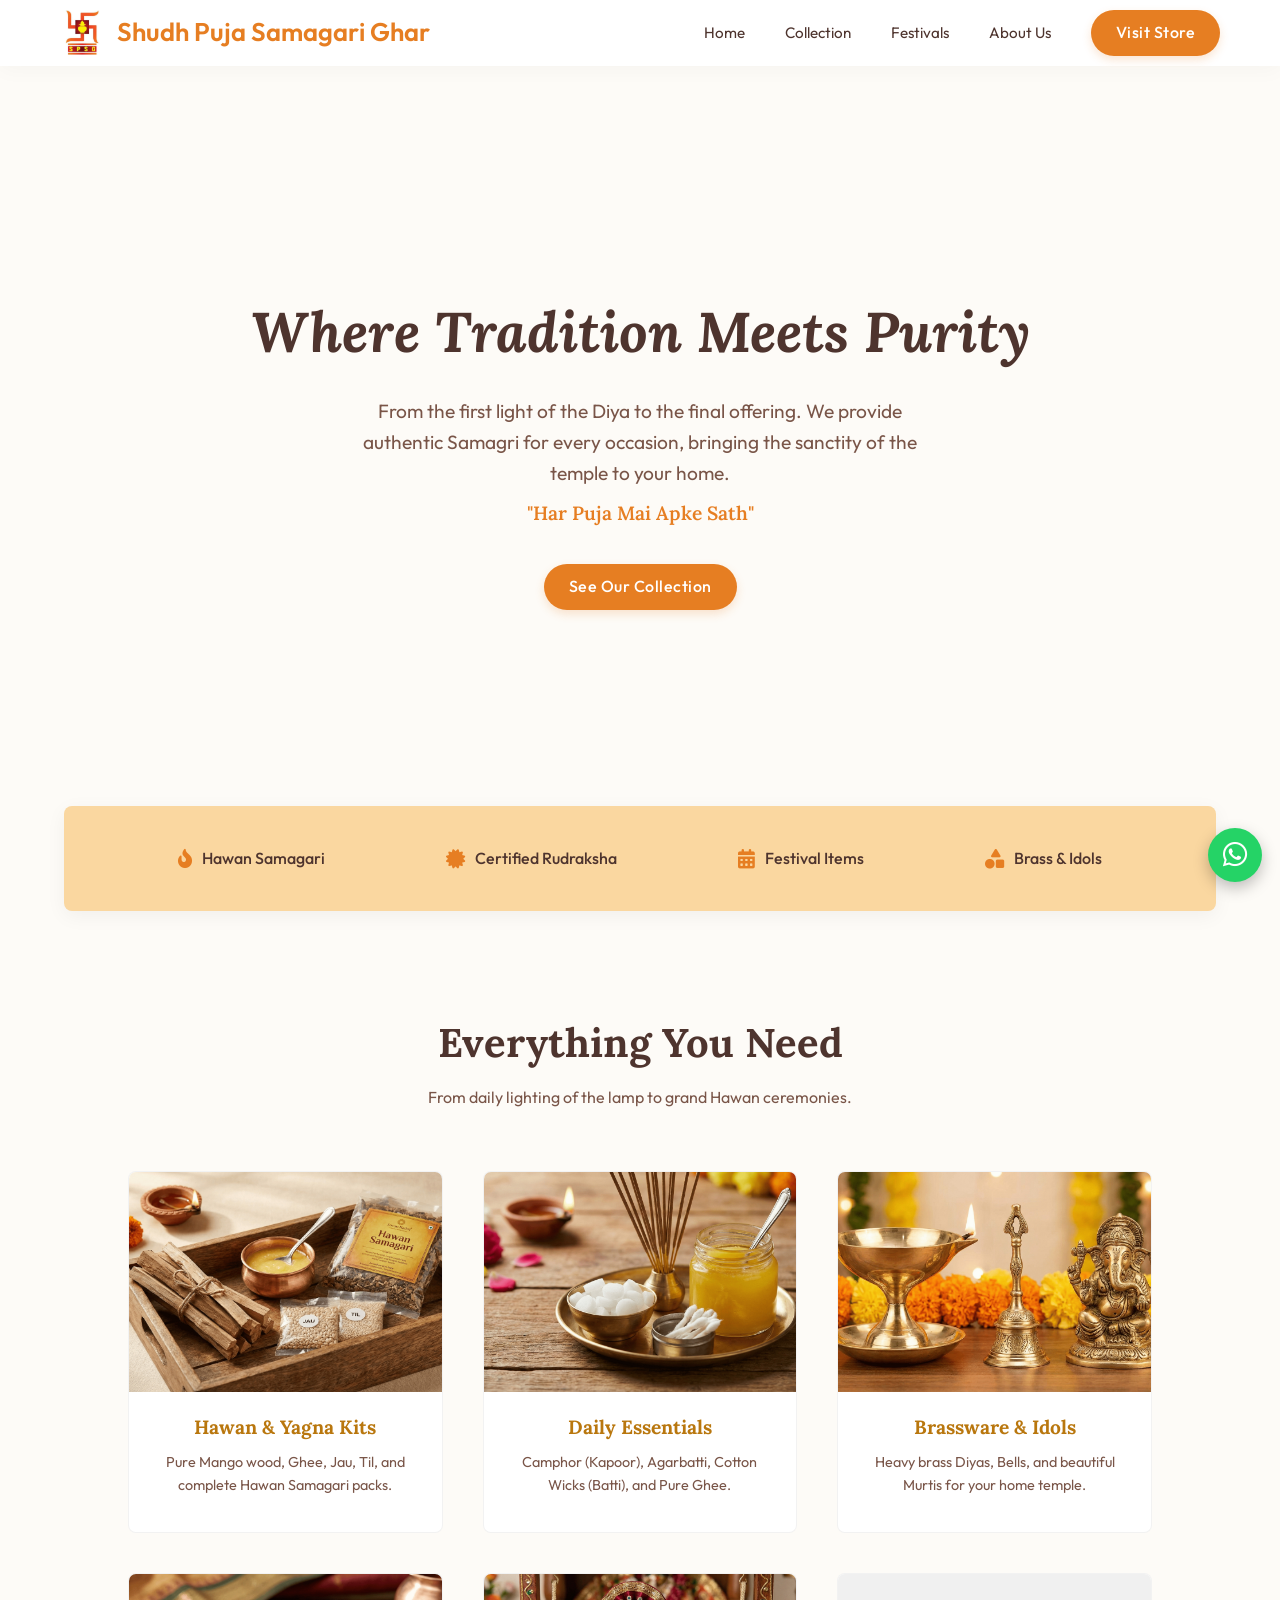
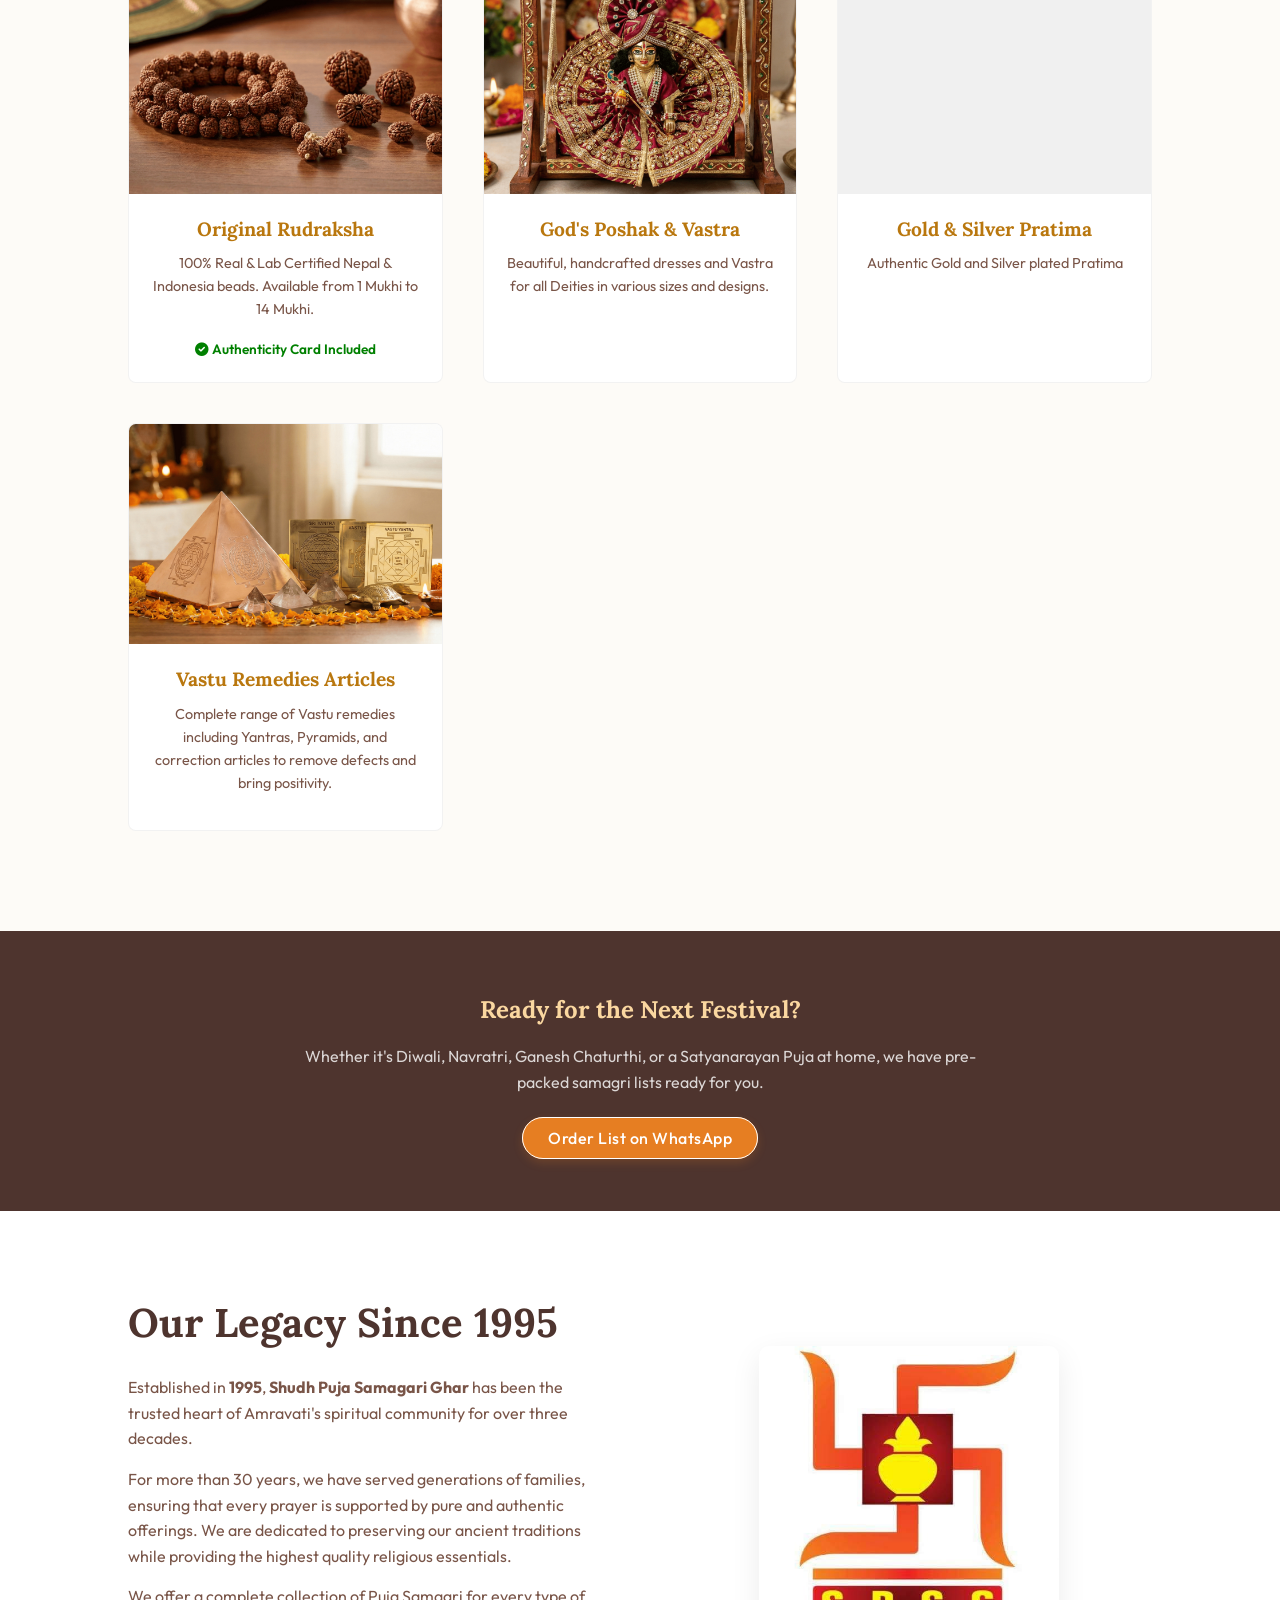
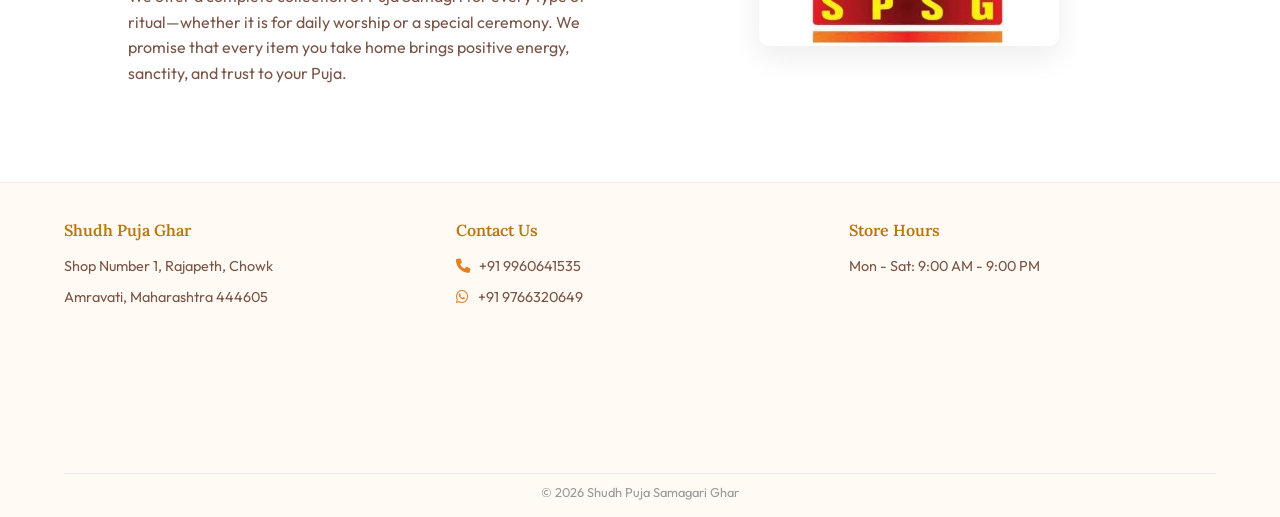
==== index.html @ 98a398e2 "loading" ====
<!DOCTYPE html>
<html lang="en">
<head>
    <meta charset="UTF-8">
    <meta name="viewport" content="width=device-width, initial-scale=1.0">
    
    <title>Shudh Puja Samagari Ghar</title>
    <link rel="icon" type="image/png" href="img/favicon.png">

    <meta name="description" content="Your one-stop destination for authentic Puja Samagri. Everything you need for your devotion, delivered with purity.">
    <meta name="keywords" content="Puja Samagri Amravati, Hawan Samagri, Rudraksha Shop Amravati, Puja Store Near Me, Diwali Puja Items, Navratri Puja Samagri">
    <meta name="author" content="Shudh Puja Samagari Ghar">
    
    <link rel="preload" href="img/hero.jpg" as="image">

    <link href="https://fonts.googleapis.com/css2?family=Lora:ital,wght@0,500;0,600;1,500&family=Outfit:wght@300;400;500&display=swap" rel="stylesheet">
    <link rel="stylesheet" href="https://cdnjs.cloudflare.com/ajax/libs/font-awesome/6.0.0/css/all.min.css">

    <style>
        /* SMOOTH SCROLL & OFFSET FIX */
        html {
            scroll-behavior: smooth;
            scroll-padding-top: 90px;
        }

        :root {
            --primary: #E67E22;
            --primary-light: #FAD7A0;
            --accent: #B9770E;
            --bg-body: #FDFBF7;
            --bg-card: #FFFFFF;
            --text-main: #4E342E;
            --text-light: #795548;
        }

        * { margin: 0; padding: 0; box-sizing: border-box; }

        body {
            font-family: 'Outfit', sans-serif;
            background-color: var(--bg-body);
            color: var(--text-main);
            line-height: 1.6;
        }

        h1, h2, h3, h4 { font-family: 'Lora', serif; }

        a { text-decoration: none; cursor: pointer; }
        ul { list-style: none; }

        /* --- NAVIGATION --- */
        nav {
            background: rgba(255, 255, 255, 0.98);
            box-shadow: 0 4px 20px rgba(0,0,0,0.03);
            position: sticky;
            top: 0;
            z-index: 1000;
            width: 100%;
        }

        .nav-container {
            max-width: 1200px;
            margin: 0 auto;
            padding: 10px 20px;
            display: flex;
            justify-content: space-between;
            align-items: center;
        }

        .logo {
            font-size: 1.6rem;
            font-weight: 600;
            color: var(--primary);
            display: flex;
            align-items: center;
            gap: 12px;
            flex-shrink: 0;
            text-decoration: none;
        }

        .logo img {
            height: 45px;
            width: auto;
            object-fit: contain;
        }

        .nav-links {
            display: flex;
            gap: 40px;
            margin-left: auto;
            margin-right: 40px;
        }

        .nav-links a {
            color: var(--text-main);
            font-weight: 400;
            font-size: 0.95rem;
            transition: 0.3s;
            position: relative;
        }

        .nav-links a:hover { color: var(--primary); }

        .nav-links a::after {
            content: '';
            position: absolute;
            width: 0;
            height: 2px;
            bottom: -4px;
            left: 0;
            background-color: var(--primary);
            transition: width 0.3s;
        }

        .nav-links a:hover::after { width: 100%; }

        .cta-btn {
            background-color: var(--primary);
            color: white;
            padding: 10px 25px;
            border-radius: 50px;
            font-weight: 500;
            letter-spacing: 0.5px;
            transition: 0.3s;
            white-space: nowrap;
            box-shadow: 0 4px 10px rgba(230, 126, 34, 0.2);
        }

        .cta-btn:hover {
            background-color: var(--accent);
            transform: translateY(-2px);
            box-shadow: 0 6px 15px rgba(230, 126, 34, 0.4);
        }

        /* --- HERO SECTION --- */
        .hero {
            height: 85vh;
            background: linear-gradient(rgba(253, 251, 247, 0.85), rgba(253, 251, 247, 0.7)), url('img/hero.png');
            background-size: cover;
            background-position: center;
            display: flex;
            flex-direction: column;
            justify-content: center;
            align-items: center;
            text-align: center;
            padding: 0 20px;
        }

        .hero h1 {
            font-size: 3.5rem;
            margin-bottom: 20px;
            font-style: italic;
        }

        .hero p {
            font-size: 1.2rem;
            max-width: 600px;
            margin-bottom: 35px;
            color: var(--text-light);
        }

        .hero-btns {
            display: flex;
            gap: 15px;
        }

        /* --- CATEGORIES --- */
        .categories-bar {
            background-color: var(--primary-light);
            padding: 40px 5%;
            text-align: center;
            margin-top: -25px;
            position: relative;
            z-index: 10;
            border-radius: 8px;
            margin-left: 5%;
            margin-right: 5%;
            box-shadow: 0 5px 20px rgba(0,0,0,0.05);
            display: flex;
            justify-content: space-around;
            flex-wrap: wrap;
            gap: 20px;
        }

        .cat-item {
            display: flex;
            align-items: center;
            gap: 10px;
            font-weight: 500;
            color: var(--text-main);
        }
        
        .cat-item i { color: var(--primary); font-size: 1.2rem; }

        /* --- PRODUCTS --- */
        .products { padding: 100px 10%; }

        .section-header { text-align: center; margin-bottom: 60px; }
        .section-header h2 { font-size: 2.5rem; margin-bottom: 10px; }
        .section-header p { color: var(--text-light); }

        .product-grid {
            display: grid;
            grid-template-columns: repeat(auto-fit, minmax(260px, 1fr));
            gap: 40px;
        }

        .product-card {
            background: var(--bg-card);
            border: 1px solid rgba(0,0,0,0.05);
            border-radius: 8px;
            overflow: hidden;
            transition: 0.3s;
        }

        .product-card:hover {
            box-shadow: 0 10px 25px rgba(0,0,0,0.08);
            transform: translateY(-5px);
        }

        /* FIXED CSS: Removed 'loading' and 'decoding' from here */
        .product-img {
            height: 220px;
            width: 100%;
            background-color: #f0f0f0;
        }
        
        .product-img img { 
            width: 100%; 
            height: 100%; 
            object-fit: cover;
        }

        .product-info { padding: 20px; text-align: center; }
        .product-info h3 { font-size: 1.2rem; margin-bottom: 8px; color: var(--accent); }
        .product-info p { font-size: 0.9rem; color: var(--text-light); margin-bottom: 15px; }

        /* --- FESTIVAL BANNER --- */
        .festival-banner {
            background-color: var(--text-main);
            color: #fff;
            padding: 60px 10%;
            text-align: center;
        }
        
        .festival-banner h2 { color: var(--primary-light); margin-bottom: 15px; }
        .festival-banner p { opacity: 0.8; max-width: 700px; margin: 0 auto 30px; }

        /* --- ABOUT SECTION --- */
        .about-section {
            background-color: #fff;
            padding: 80px 10%;
            display: flex;
            align-items: center;
            gap: 50px;
        }

        .about-text { flex: 1; }
        .about-text h2 { font-size: 2.5rem; margin-bottom: 20px; color: var(--text-main); font-family: 'Lora', serif; }
        .about-text p { margin-bottom: 15px; color: var(--text-light); font-size: 1rem; }
        
        /* FIXED CSS: Removed 'loading' from here */
        .about-img { flex: 1; text-align: center; display: flex; justify-content: center; }
        .about-img img { 
            max-width: 300px; 
            width: 100%; 
            border-radius: 10px; 
            box-shadow: 0 10px 30px rgba(0,0,0,0.08); 
        }

        /* --- FOOTER --- */
        footer {
            background: #fffaf3;
            border-top: 1px solid #eee;
            padding: 35px 5% 15px;
        }

        .footer-grid {
            max-width: 1200px;
            margin: auto;
            display: grid;
            grid-template-columns: repeat(auto-fit, minmax(220px, 1fr));
            gap: 25px;
            align-items: start;
        }

        .footer-col h4 {
            color: var(--accent);
            margin-bottom: 12px;
            font-size: 1rem;
            font-weight: 600;
        }

        .footer-col ul li { margin-bottom: 8px; color: var(--text-light); font-size: 0.9rem; }
        .footer-col a { color: var(--text-light); transition: 0.3s; }
        .footer-col a:hover { color: var(--primary); }
        .footer-col i { color: var(--primary); margin-right: 6px; }

        .copyright {
            text-align: center;
            margin-top: 18px;
            padding-top: 8px;
            border-top: 1px solid #eee;
            font-size: 0.8rem;
            color: #999;
        }

        /* --- MOBILE FIXES --- */
        @media (max-width: 768px) {

            .nav-container {
                flex-direction: column;
                gap: 8px;
                padding: 10px 12px;
            }

            .logo { font-size: 1.3rem; }
            .logo img { height: 40px; }

            .nav-links {
                justify-content: center;
                gap: 15px;
                margin: 0;
                width: 100%;
                flex-wrap: wrap;
            }

            .nav-links a { font-size: 0.85rem; }

            .cta-btn {
                width: auto;
                padding: 8px 18px;
                font-size: 0.85rem;
            }

            .hero { 
                height: auto; 
                min-height: 60vh; 
                padding: 50px 20px; 
                background-position: 15% center !important; 
            }
            
            .hero h1 { font-size: 2.4rem; }
            .hero p { font-size: 1.05rem; }

            .categories-bar {
                margin-top: 20px;
                display: grid;
                grid-template-columns: 1fr 1fr;
                gap: 15px;
                padding: 20px;
            }

            .cat-item { flex-direction: column; text-align: center; font-size: 0.95rem; }

            .products { padding: 50px 5%; }
            .section-header h2 { font-size: 2.1rem; }
            .festival-banner { padding: 45px 5%; }
            
            .about-section { flex-direction: column-reverse; padding: 50px 5%; text-align: center; }
            .about-text h2 { font-size: 2.1rem; }
            .about-img img { max-width: 200px; margin-bottom: 20px; }

            .footer-grid { text-align: center; }
        }

        @media (max-width: 480px) {
            .categories-bar { grid-template-columns: 1fr 1fr; }
            footer iframe { height: 110px; border-radius: 6px; }
            .cta-btn { padding: 12px 20px; font-size: 0.9rem; }
        }

        .whatsapp-float {
            position: fixed;
            bottom: 18px;
            right: 18px;
            background: #25D366;
            color: white;
            width: 54px;
            height: 54px;
            border-radius: 50%;
            display: flex;
            align-items: center;
            justify-content: center;
            font-size: 28px;
            box-shadow: 0 6px 15px rgba(0,0,0,0.25);
            z-index: 9999;
        }
    </style>
</head>

<body>

<nav>
    <div class="nav-container">
        
        <a href="javascript:void(0);" onclick="window.scrollTo(0,0)" class="logo">
            <img src="img/logo.jpg" alt="Brand Logo" loading="eager"> 
            Shudh Puja Samagari Ghar
        </a>

        <div class="nav-links">
            <a href="javascript:void(0);" onclick="window.scrollTo(0,0)">Home</a>
            <a href="javascript:void(0);" onclick="document.getElementById('products').scrollIntoView({behavior: 'smooth'})">Collection</a>
            <a href="javascript:void(0);" onclick="document.getElementById('festivals').scrollIntoView({behavior: 'smooth'})">Festivals</a>
            <a href="javascript:void(0);" onclick="document.getElementById('about').scrollIntoView({behavior: 'smooth'})">About Us</a>
        </div>
        
        <a href="javascript:void(0);" onclick="document.getElementById('contact').scrollIntoView({behavior: 'smooth'})" class="cta-btn">Visit Store</a>
    </div>
</nav>

<section class="hero">
    <h1>Where Tradition Meets Purity</h1>
    <p>
        From the first light of the Diya to the final offering. We provide authentic Samagri for every occasion, bringing the sanctity of the temple to your home.
        <span style="display:block; margin-top:10px; font-family:'Lora',serif; color:var(--primary); font-weight:600;">"Har Puja Mai Apke Sath"</span>
    </p>
    <div class="hero-btns">
        <a href="javascript:void(0);" onclick="document.getElementById('products').scrollIntoView({behavior: 'smooth'})" class="cta-btn">See Our Collection</a>
    </div>
</section>

<div class="categories-bar">
    <div class="cat-item"><i class="fas fa-fire-alt"></i> Hawan Samagari</div>
    <div class="cat-item"><i class="fas fa-certificate"></i> Certified Rudraksha</div>
    <div class="cat-item"><i class="fas fa-calendar-alt"></i> Festival Items</div>
    <div class="cat-item"><i class="fas fa-shapes"></i> Brass & Idols</div>
</div>

<section id="products" class="products">
    <div class="section-header">
        <h2>Everything You Need</h2>
        <p>From daily lighting of the lamp to grand Hawan ceremonies.</p>
    </div>

    <div class="product-grid">
        <div class="product-card">
            <div class="product-img">
                <img src="img/hawan.jpg" alt="Hawan samagri kit with mango wood and puja items" loading="eager" decoding="async">
            </div>
            <div class="product-info">
                <h3>Hawan & Yagna Kits</h3>
                <p>Pure Mango wood, Ghee, Jau, Til, and complete Hawan Samagari packs.</p>
            </div>
        </div>

        <div class="product-card">
            <div class="product-img">
                <img src="img/dailypuja.jpg" alt="Daily puja items like agarbatti kapoor and cotton batti" loading="eager" decoding="async">
            </div>
            <div class="product-info">
                <h3>Daily Essentials</h3>
                <p>Camphor (Kapoor), Agarbatti, Cotton Wicks (Batti), and Pure Ghee.</p>
            </div>
        </div>

        <div class="product-card">
            <div class="product-img">
                <img src="img/brass.jpg" alt="Brass diyas bells and temple idols" loading="eager" decoding="async">
            </div>
            <div class="product-info">
                <h3>Brassware & Idols</h3>
                <p>Heavy brass Diyas, Bells, and beautiful Murtis for your home temple.</p>
            </div>
        </div>

        <div class="product-card">
            <div class="product-img">
                <img src="img/rudraksh.jpg" alt="Certified original rudraksha beads with authenticity card" loading="eager" decoding="async">
            </div>
            <div class="product-info">
                <h3>Original Rudraksha</h3>
                <p>100% Real & Lab Certified Nepal & Indonesia beads. Available from 1 Mukhi to 14 Mukhi.</p>
                <span style="color: green; font-weight: 600; font-size: 0.85rem;">
                    <i class="fas fa-check-circle"></i> Authenticity Card Included
                </span>
            </div>
        </div>
        <div class="product-card">
            <div class="product-img">
                <img src="img/poshak.jpg" alt="God Poshak and Vastra dresses" loading="eager" decoding="async">
            </div>
            <div class="product-info">
                <h3>God's Poshak & Vastra</h3>
                <p>Beautiful, handcrafted dresses and Vastra for all Deities in various sizes and designs.</p>
            </div>
        </div>
        <div class="product-card">
            <div class="product-img">
                <img src="img/pratima.jpg" alt="Gold and Silver Pratima Idols" loading="eager" decoding="async">
            </div>
            <div class="product-info">
                <h3>Gold & Silver Pratima</h3>
                <p>Authentic Gold and Silver plated Pratima</p>
            </div>
        </div>
        <div class="product-card">
            <div class="product-img">
                <img src="img/vastu.jpg" alt="Vastu Remedies Articles and Yantras" loading="eager" decoding="async">
            </div>
            <div class="product-info">
                <h3>Vastu Remedies Articles</h3>
                <p>Complete range of Vastu remedies including Yantras, Pyramids, and correction articles to remove defects and bring positivity.</p>
            </div>
        </div>
    </div>
</section>

<section id="festivals" class="festival-banner">
    <h2>Ready for the Next Festival?</h2>
    <p>Whether it's Diwali, Navratri, Ganesh Chaturthi, or a Satyanarayan Puja at home, we have pre-packed samagri lists ready for you.</p>
    <a href="https://wa.me/919766320649" class="cta-btn" style="border:1px solid white;">Order List on WhatsApp</a>
</section>

<section id="about" class="about-section">
    <div class="about-text">
        <h2>Our Legacy Since 1995</h2>
        <p>Established in <strong>1995</strong>, <strong>Shudh Puja Samagari Ghar</strong> has been the trusted heart of Amravati's spiritual community for over three decades.</p>
        <p>For more than 30 years, we have served generations of families, ensuring that every prayer is supported by pure and authentic offerings. We are dedicated to preserving our ancient traditions while providing the highest quality religious essentials.</p>
        <p>We offer a complete collection of Puja Samagri for every type of ritual—whether it is for daily worship or a special ceremony. We promise that every item you take home brings positive energy, sanctity, and trust to your Puja.</p>
    </div>
    <div class="about-img">
        <img src="img/logo.jpg" alt="Shudh Puja Samagari Ghar Amravati since 1995" loading="eager">
    </div>
</section>

<footer id="contact">
    <div class="footer-grid">

        <div class="footer-col">
            <h4>Shudh Puja Ghar</h4>
            <ul>
                <li>Shop Number 1, Rajapeth, Chowk</li>
                <li>Amravati, Maharashtra 444605</li>
            </ul>

            <iframe 
                src="https://www.google.com/maps/embed?pb=!1m18!1m12!1m3!1d3726.7837422817447!2d77.7538453!3d20.9210185!2m3!1f0!2f0!3f0!3m2!1i1024!2i768!4f13.1!3m3!1m2!1s0x3bd6a4b0fe11b8f7%3A0x5559bdb849cbf266!2sShudh%20Puja%20Samagri%20Ghar!5e0!3m2!1sen!2sin!4v1769446285877!5m2!1sen!2sin"
                width="100%" height="120"
                style="border:0; margin-top:10px; border-radius: 8px;"
                allowfullscreen=""
                loading="eager"
                referrerpolicy="no-referrer-when-downgrade">
            </iframe>

        </div>

        <div class="footer-col">
            <h4>Contact Us</h4>
            <ul>
                <li><i class="fas fa-phone"></i> <a href="tel:+919960641535">+91 9960641535</a></li>
                <li><i class="fab fa-whatsapp"></i> <a href="https://wa.me/919766320649">+91 9766320649</a></li>
            </ul>
        </div>

        <div class="footer-col">
            <h4>Store Hours</h4>
            <ul>
                <li>Mon - Sat: 9:00 AM - 9:00 PM</li>
            </ul>
        </div>

    </div>

    <div class="copyright">
        <p>© 2026 Shudh Puja Samagari Ghar</p>
    </div>
</footer>

<a href="https://wa.me/919766320649" class="whatsapp-float" aria-label="Chat on WhatsApp">
    <i class="fab fa-whatsapp"></i>
</a>

</body>
</html>
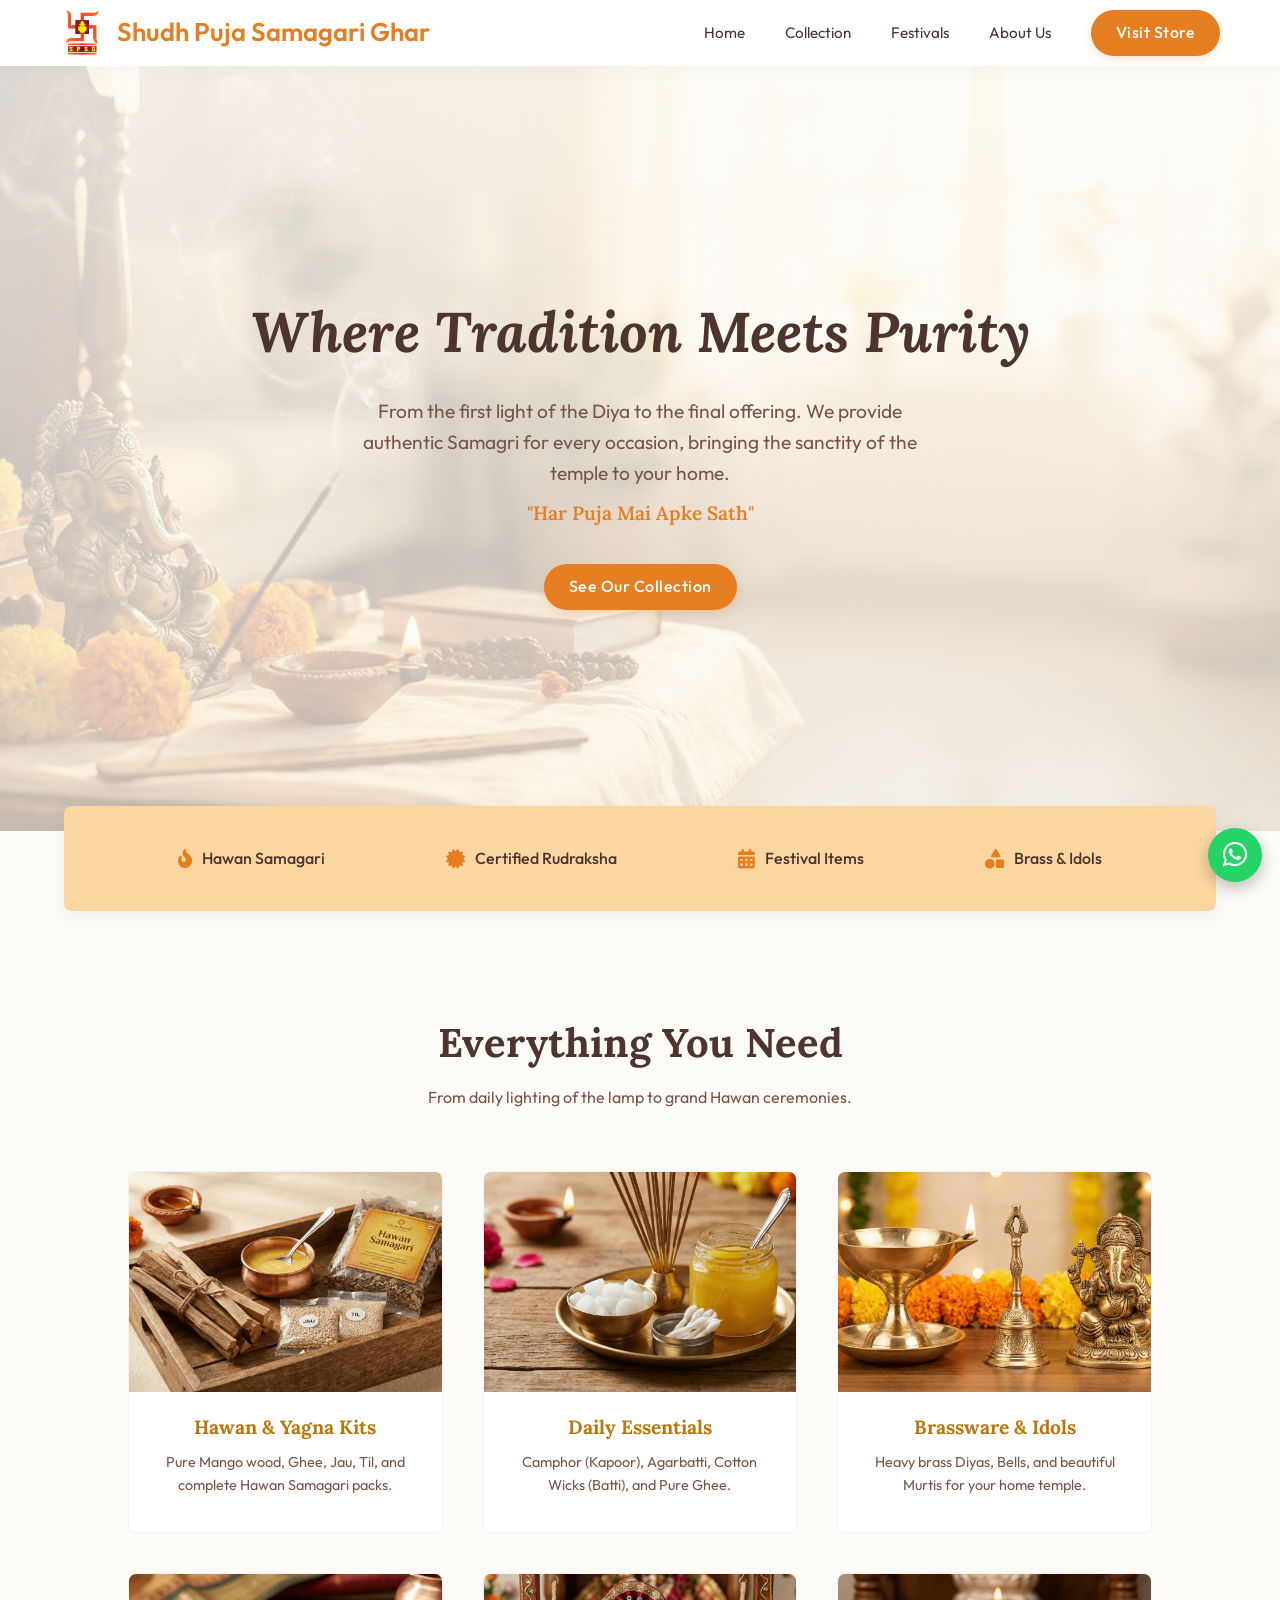
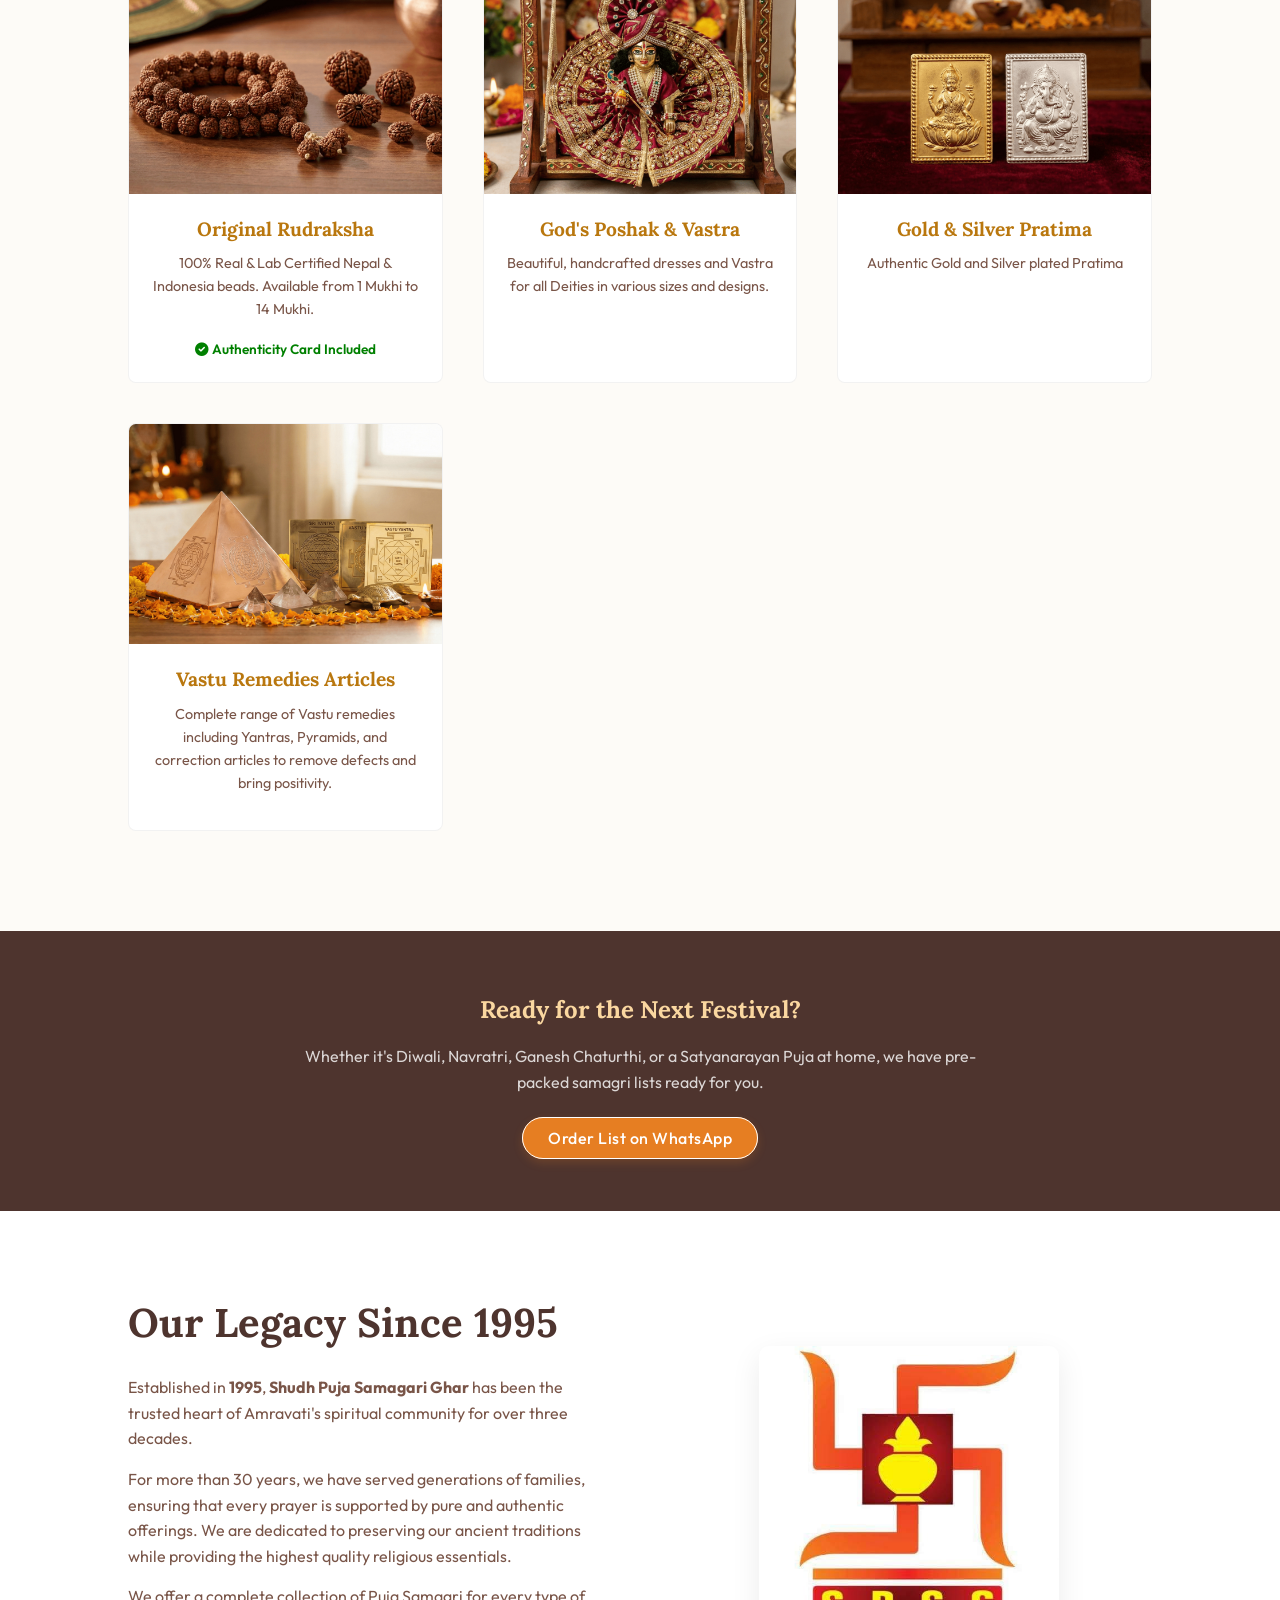
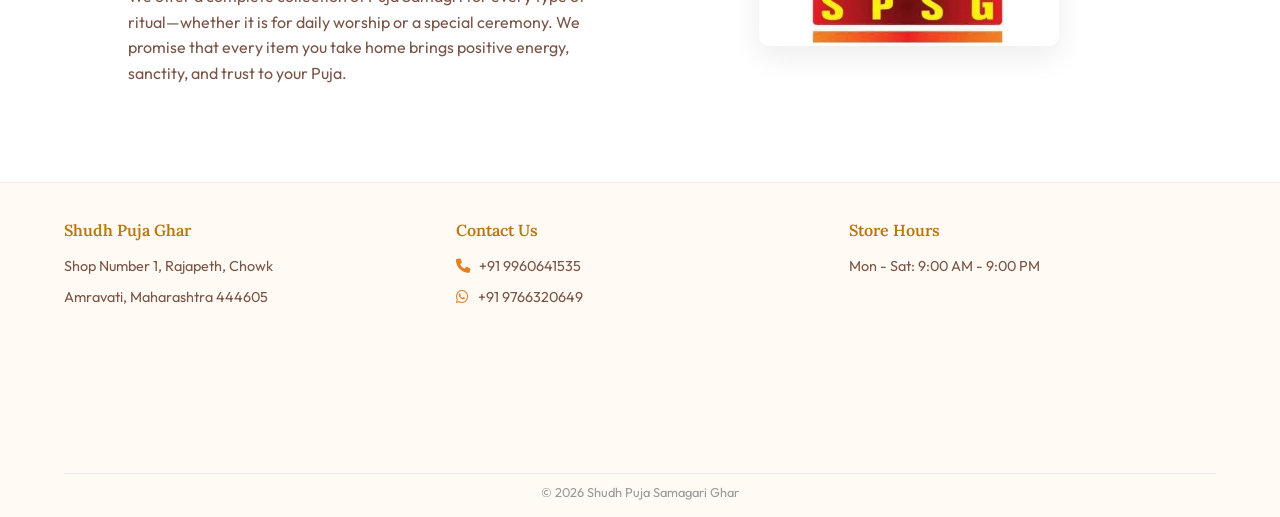
==== commit fedaf010: "change" ====
--- a/index.html
+++ b/index.html
@@ -134,7 +134,7 @@
         /* --- HERO SECTION --- */
         .hero {
             height: 85vh;
-            background: linear-gradient(rgba(253, 251, 247, 0.85), rgba(253, 251, 247, 0.7)), url('img/hero.png');
+            background: linear-gradient(rgba(253, 251, 247, 0.85), rgba(253, 251, 247, 0.7)), url('img/hero.jpg');
             background-size: cover;
             background-position: center;
             display: flex;
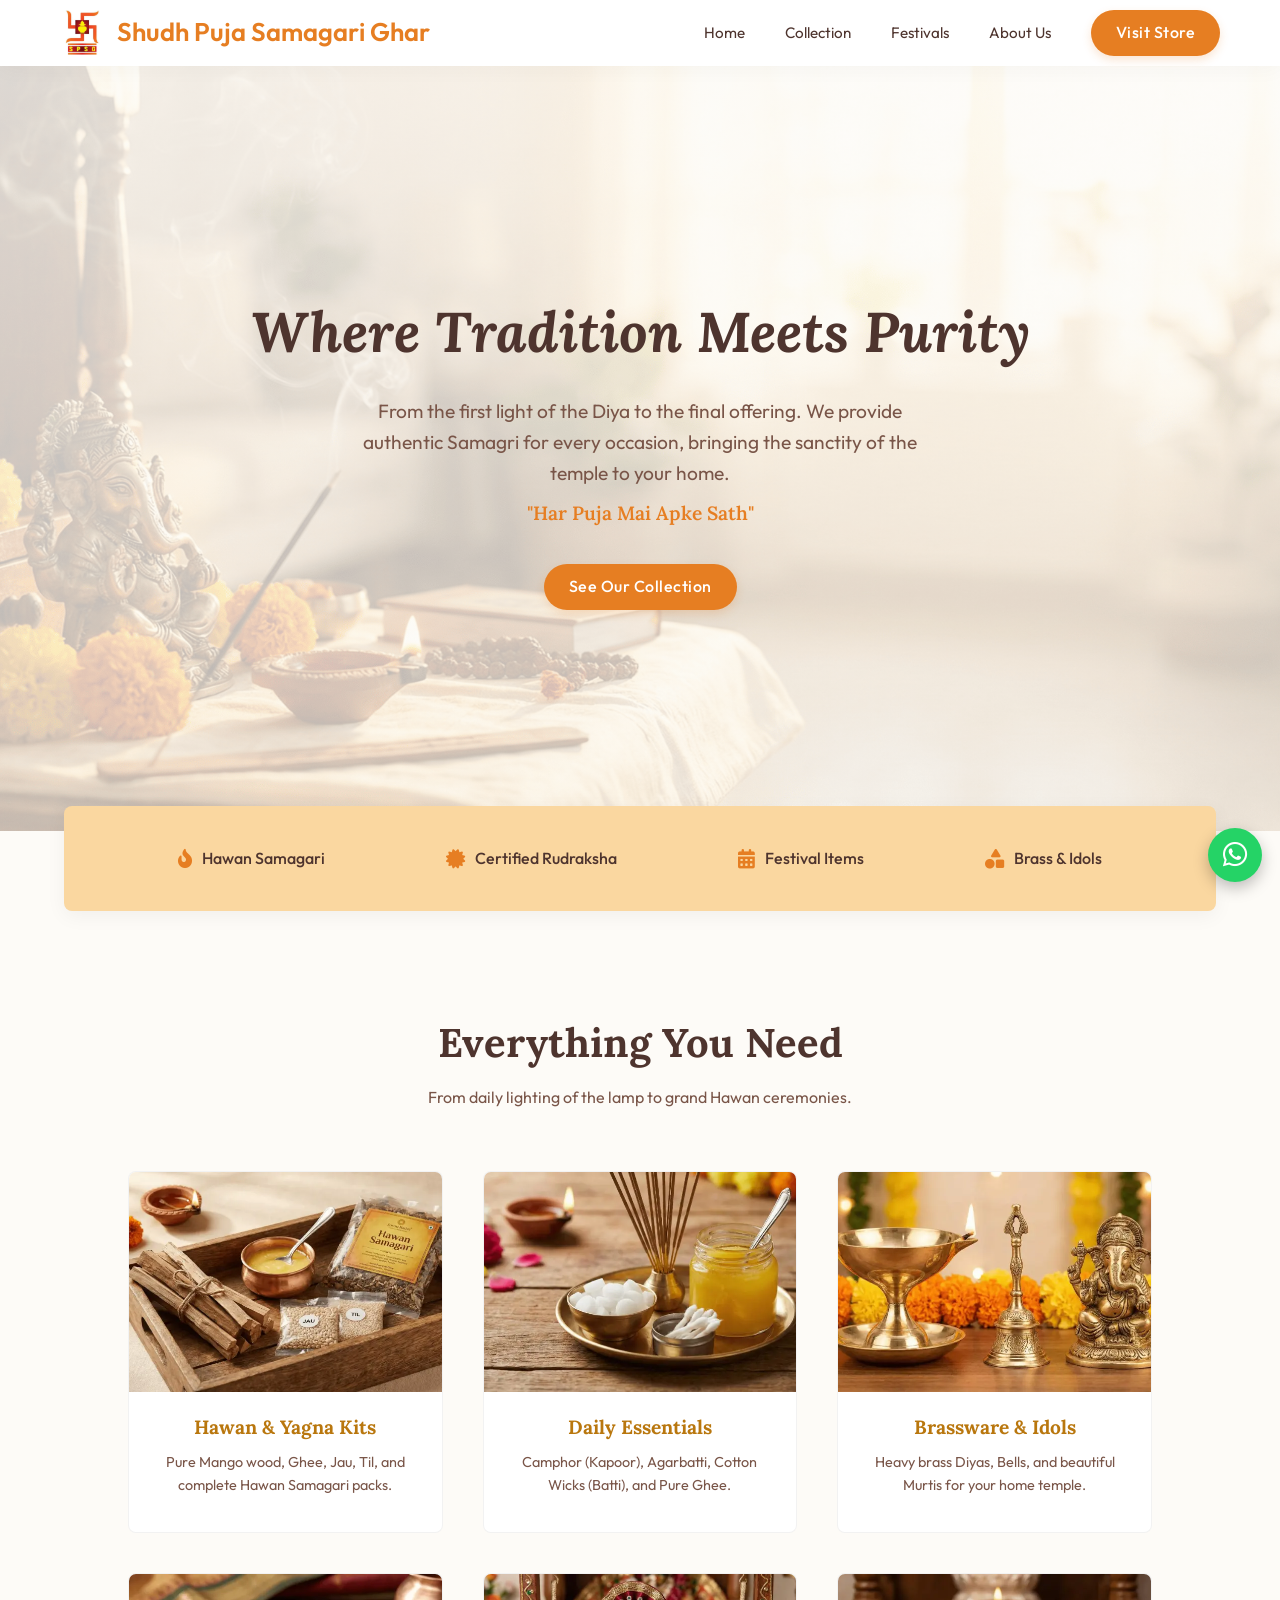
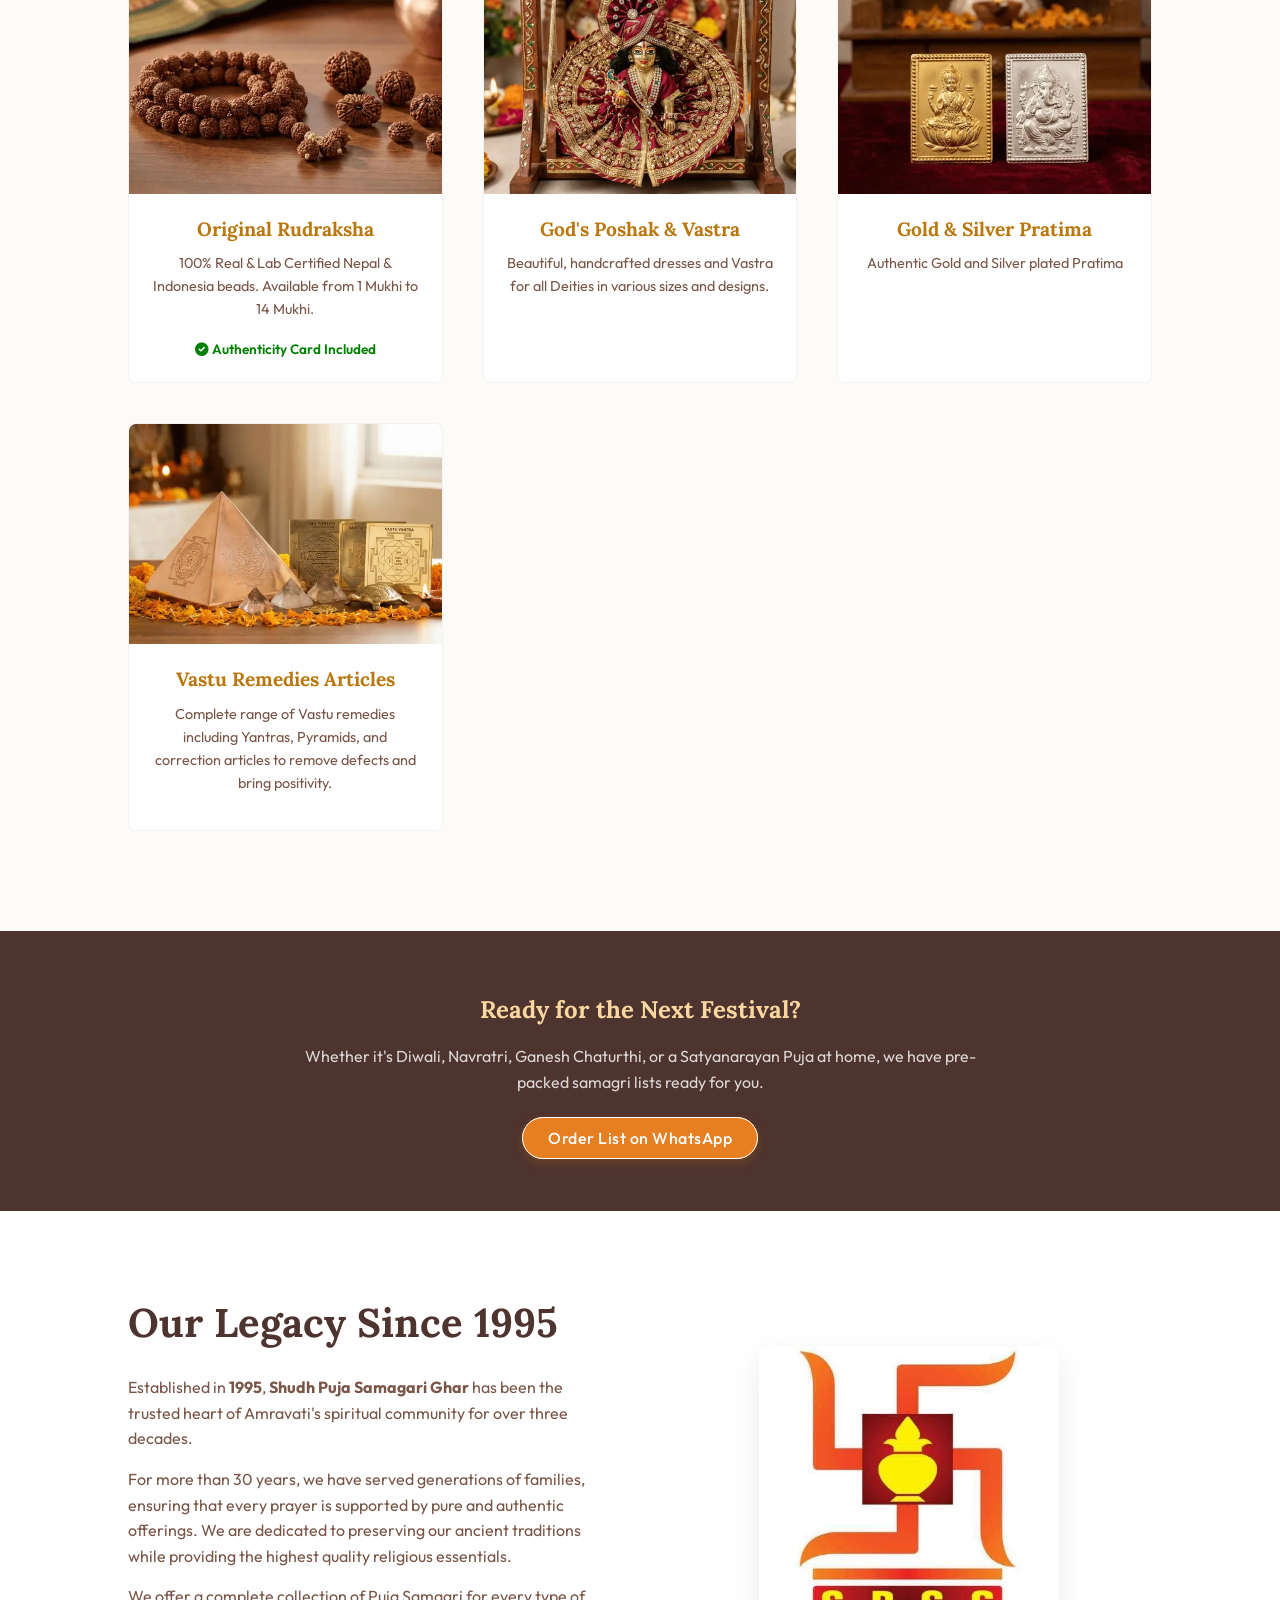
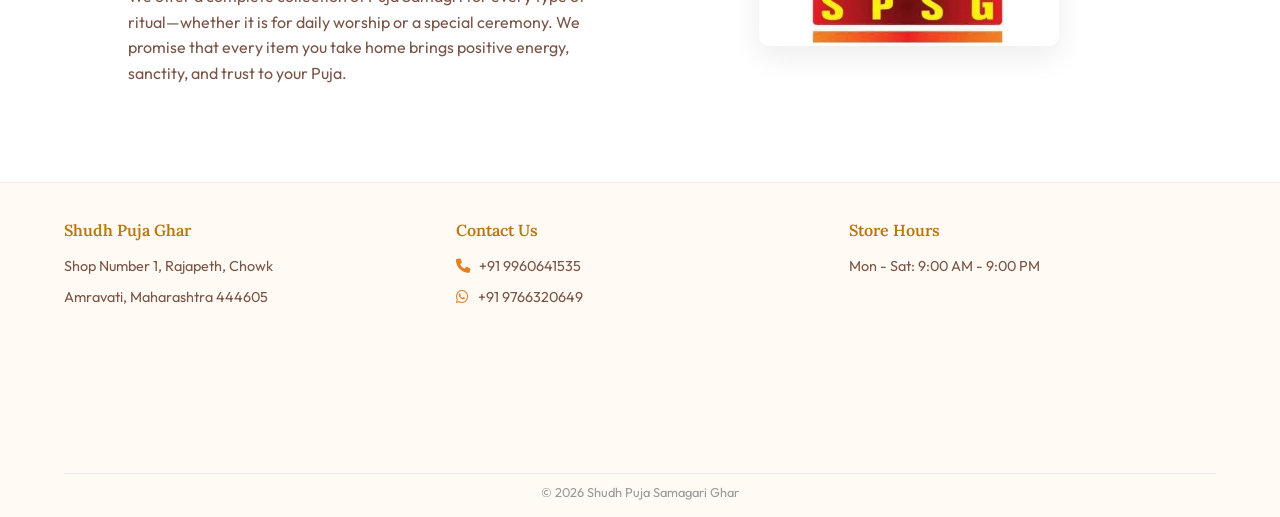
==== commit 0b7fa5e6: "final image changes" ====
--- a/index.html
+++ b/index.html
@@ -5,6 +5,7 @@
     <meta name="viewport" content="width=device-width, initial-scale=1.0">
     
     <title>Shudh Puja Samagari Ghar</title>
+    
     <link rel="icon" type="image/png" href="img/favicon.png">
 
     <meta name="description" content="Your one-stop destination for authentic Puja Samagri. Everything you need for your devotion, delivered with purity.">
@@ -13,8 +14,28 @@
     
     <link rel="preload" href="img/hero.jpg" as="image">
 
-    <link href="https://fonts.googleapis.com/css2?family=Lora:ital,wght@0,500;0,600;1,500&family=Outfit:wght@300;400;500&display=swap" rel="stylesheet">
-    <link rel="stylesheet" href="https://cdnjs.cloudflare.com/ajax/libs/font-awesome/6.0.0/css/all.min.css">
+    <link rel="preconnect" href="https://fonts.googleapis.com">
+    <link rel="preconnect" href="https://fonts.gstatic.com" crossorigin>
+
+    <link 
+        href="https://fonts.googleapis.com/css2?family=Lora:ital,wght@0,500;0,600;1,500&family=Outfit:wght@300;400;500&display=swap" 
+        rel="stylesheet" 
+        media="print" 
+        onload="this.media='all'"
+    >
+    <noscript>
+        <link href="https://fonts.googleapis.com/css2?family=Lora:ital,wght@0,500;0,600;1,500&family=Outfit:wght@300;400;500&display=swap" rel="stylesheet">
+    </noscript>
+
+    <link 
+        rel="stylesheet" 
+        href="https://cdnjs.cloudflare.com/ajax/libs/font-awesome/6.0.0/css/all.min.css" 
+        media="print" 
+        onload="this.media='all'"
+    >
+    <noscript>
+        <link rel="stylesheet" href="https://cdnjs.cloudflare.com/ajax/libs/font-awesome/6.0.0/css/all.min.css">
+    </noscript>
 
     <style>
         /* SMOOTH SCROLL & OFFSET FIX */
@@ -134,6 +155,7 @@
         /* --- HERO SECTION --- */
         .hero {
             height: 85vh;
+            /* HERO IMAGE (Kept as JPG) */
             background: linear-gradient(rgba(253, 251, 247, 0.85), rgba(253, 251, 247, 0.7)), url('img/hero.jpg');
             background-size: cover;
             background-position: center;
@@ -217,7 +239,6 @@
             transform: translateY(-5px);
         }
 
-        /* FIXED CSS: Removed 'loading' and 'decoding' from here */
         .product-img {
             height: 220px;
             width: 100%;
@@ -258,7 +279,6 @@
         .about-text h2 { font-size: 2.5rem; margin-bottom: 20px; color: var(--text-main); font-family: 'Lora', serif; }
         .about-text p { margin-bottom: 15px; color: var(--text-light); font-size: 1rem; }
         
-        /* FIXED CSS: Removed 'loading' from here */
         .about-img { flex: 1; text-align: center; display: flex; justify-content: center; }
         .about-img img { 
             max-width: 300px; 
@@ -436,7 +456,7 @@
     <div class="product-grid">
         <div class="product-card">
             <div class="product-img">
-                <img src="img/hawan.jpg" alt="Hawan samagri kit with mango wood and puja items" loading="eager" decoding="async">
+                <img src="img/hawan.webp" alt="Hawan samagri kit with mango wood and puja items" loading="lazy" decoding="async">
             </div>
             <div class="product-info">
                 <h3>Hawan & Yagna Kits</h3>
@@ -446,7 +466,7 @@
 
         <div class="product-card">
             <div class="product-img">
-                <img src="img/dailypuja.jpg" alt="Daily puja items like agarbatti kapoor and cotton batti" loading="eager" decoding="async">
+                <img src="img/dailypuja.webp" alt="Daily puja items like agarbatti kapoor and cotton batti" loading="lazy" decoding="async">
             </div>
             <div class="product-info">
                 <h3>Daily Essentials</h3>
@@ -456,7 +476,7 @@
 
         <div class="product-card">
             <div class="product-img">
-                <img src="img/brass.jpg" alt="Brass diyas bells and temple idols" loading="eager" decoding="async">
+                <img src="img/brass.webp" alt="Brass diyas bells and temple idols" loading="lazy" decoding="async">
             </div>
             <div class="product-info">
                 <h3>Brassware & Idols</h3>
@@ -466,7 +486,7 @@
 
         <div class="product-card">
             <div class="product-img">
-                <img src="img/rudraksh.jpg" alt="Certified original rudraksha beads with authenticity card" loading="eager" decoding="async">
+                <img src="img/rudraksh.webp" alt="Certified original rudraksha beads with authenticity card" loading="lazy" decoding="async">
             </div>
             <div class="product-info">
                 <h3>Original Rudraksha</h3>
@@ -476,27 +496,30 @@
                 </span>
             </div>
         </div>
-        <div class="product-card">
-            <div class="product-img">
-                <img src="img/poshak.jpg" alt="God Poshak and Vastra dresses" loading="eager" decoding="async">
+
+        <div class="product-card">
+            <div class="product-img">
+                <img src="img/poshak.webp" alt="God Poshak and Vastra dresses" loading="lazy" decoding="async">
             </div>
             <div class="product-info">
                 <h3>God's Poshak & Vastra</h3>
                 <p>Beautiful, handcrafted dresses and Vastra for all Deities in various sizes and designs.</p>
             </div>
         </div>
-        <div class="product-card">
-            <div class="product-img">
-                <img src="img/pratima.jpg" alt="Gold and Silver Pratima Idols" loading="eager" decoding="async">
+
+        <div class="product-card">
+            <div class="product-img">
+                <img src="img/pratima.webp" alt="Gold and Silver Pratima Idols" loading="lazy" decoding="async">
             </div>
             <div class="product-info">
                 <h3>Gold & Silver Pratima</h3>
                 <p>Authentic Gold and Silver plated Pratima</p>
             </div>
         </div>
-        <div class="product-card">
-            <div class="product-img">
-                <img src="img/vastu.jpg" alt="Vastu Remedies Articles and Yantras" loading="eager" decoding="async">
+
+        <div class="product-card">
+            <div class="product-img">
+                <img src="img/vastu.webp" alt="Vastu Remedies Articles and Yantras" loading="lazy" decoding="async">
             </div>
             <div class="product-info">
                 <h3>Vastu Remedies Articles</h3>
@@ -520,7 +543,7 @@
         <p>We offer a complete collection of Puja Samagri for every type of ritual—whether it is for daily worship or a special ceremony. We promise that every item you take home brings positive energy, sanctity, and trust to your Puja.</p>
     </div>
     <div class="about-img">
-        <img src="img/logo.jpg" alt="Shudh Puja Samagari Ghar Amravati since 1995" loading="eager">
+        <img src="img/logo.jpg" alt="Shudh Puja Samagari Ghar Amravati since 1995" loading="lazy">
     </div>
 </section>
 
@@ -539,7 +562,7 @@
                 width="100%" height="120"
                 style="border:0; margin-top:10px; border-radius: 8px;"
                 allowfullscreen=""
-                loading="eager"
+                loading="lazy"
                 referrerpolicy="no-referrer-when-downgrade">
             </iframe>
 
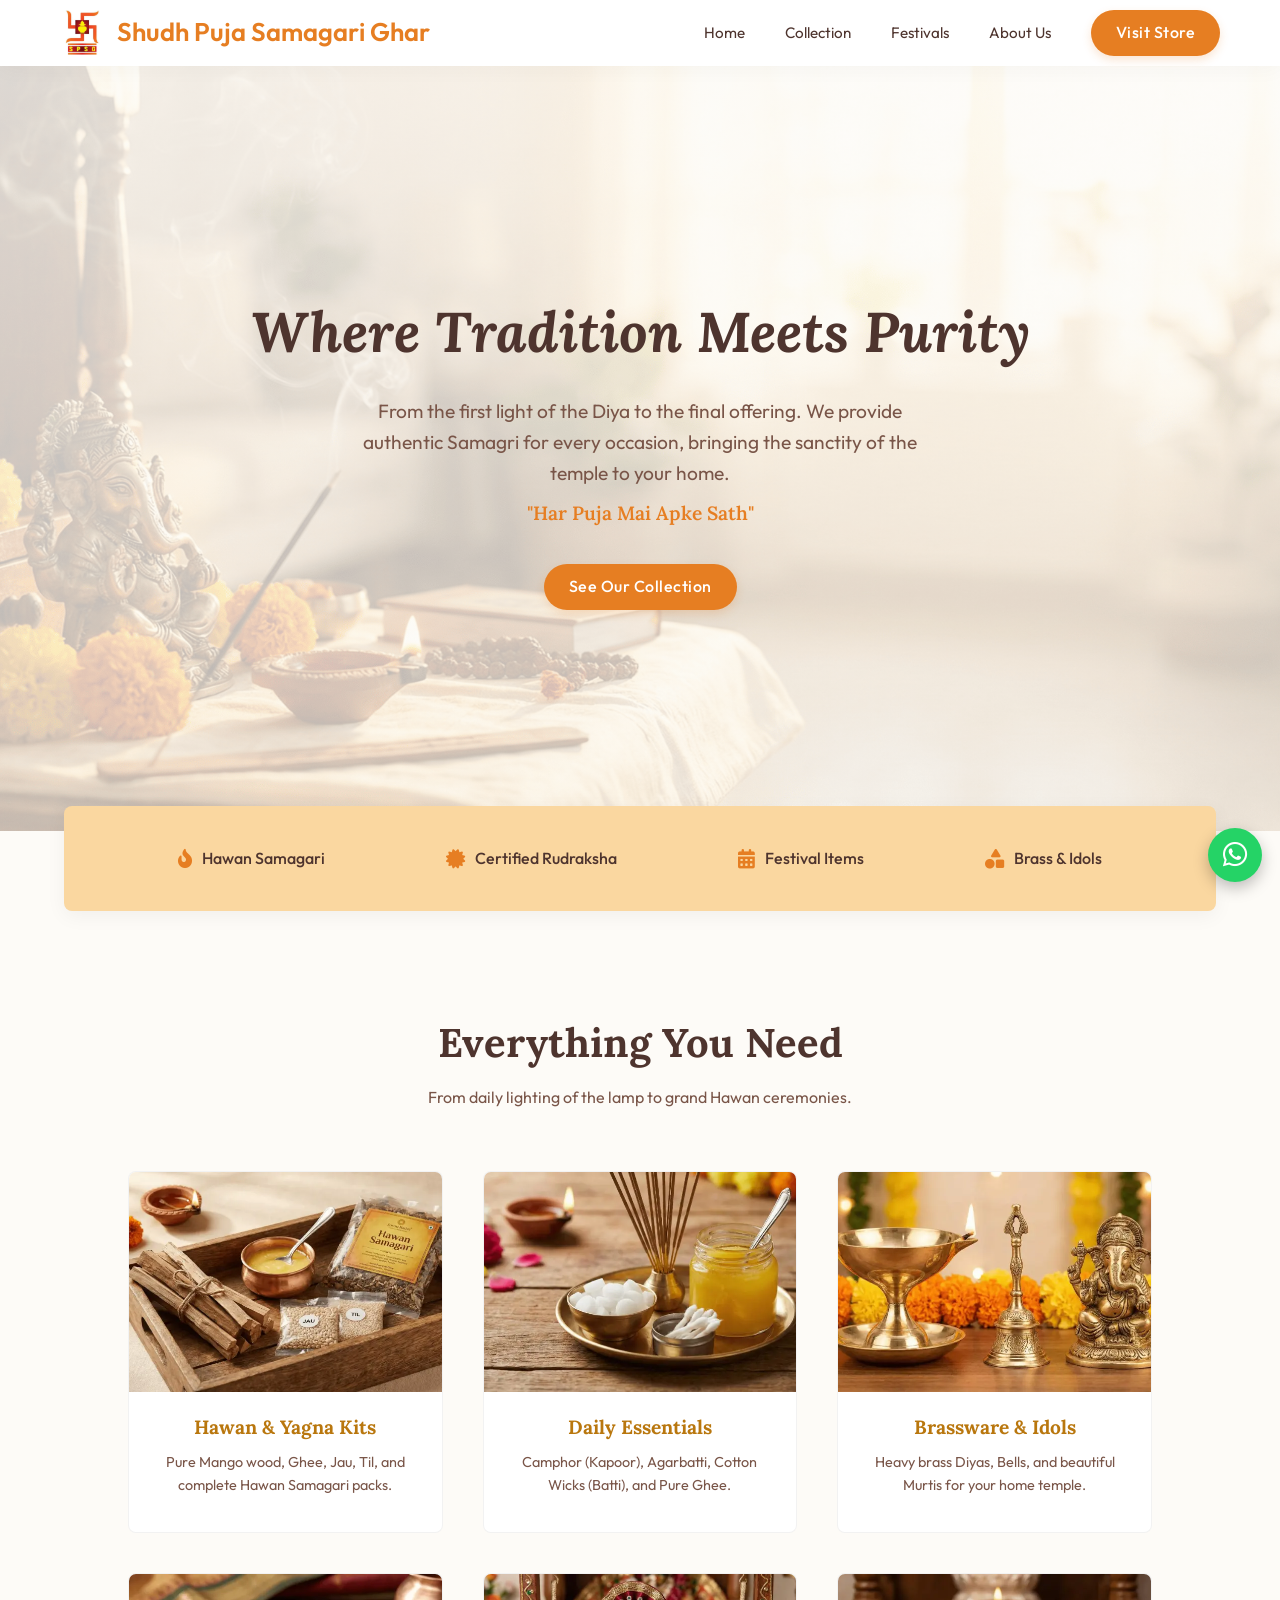
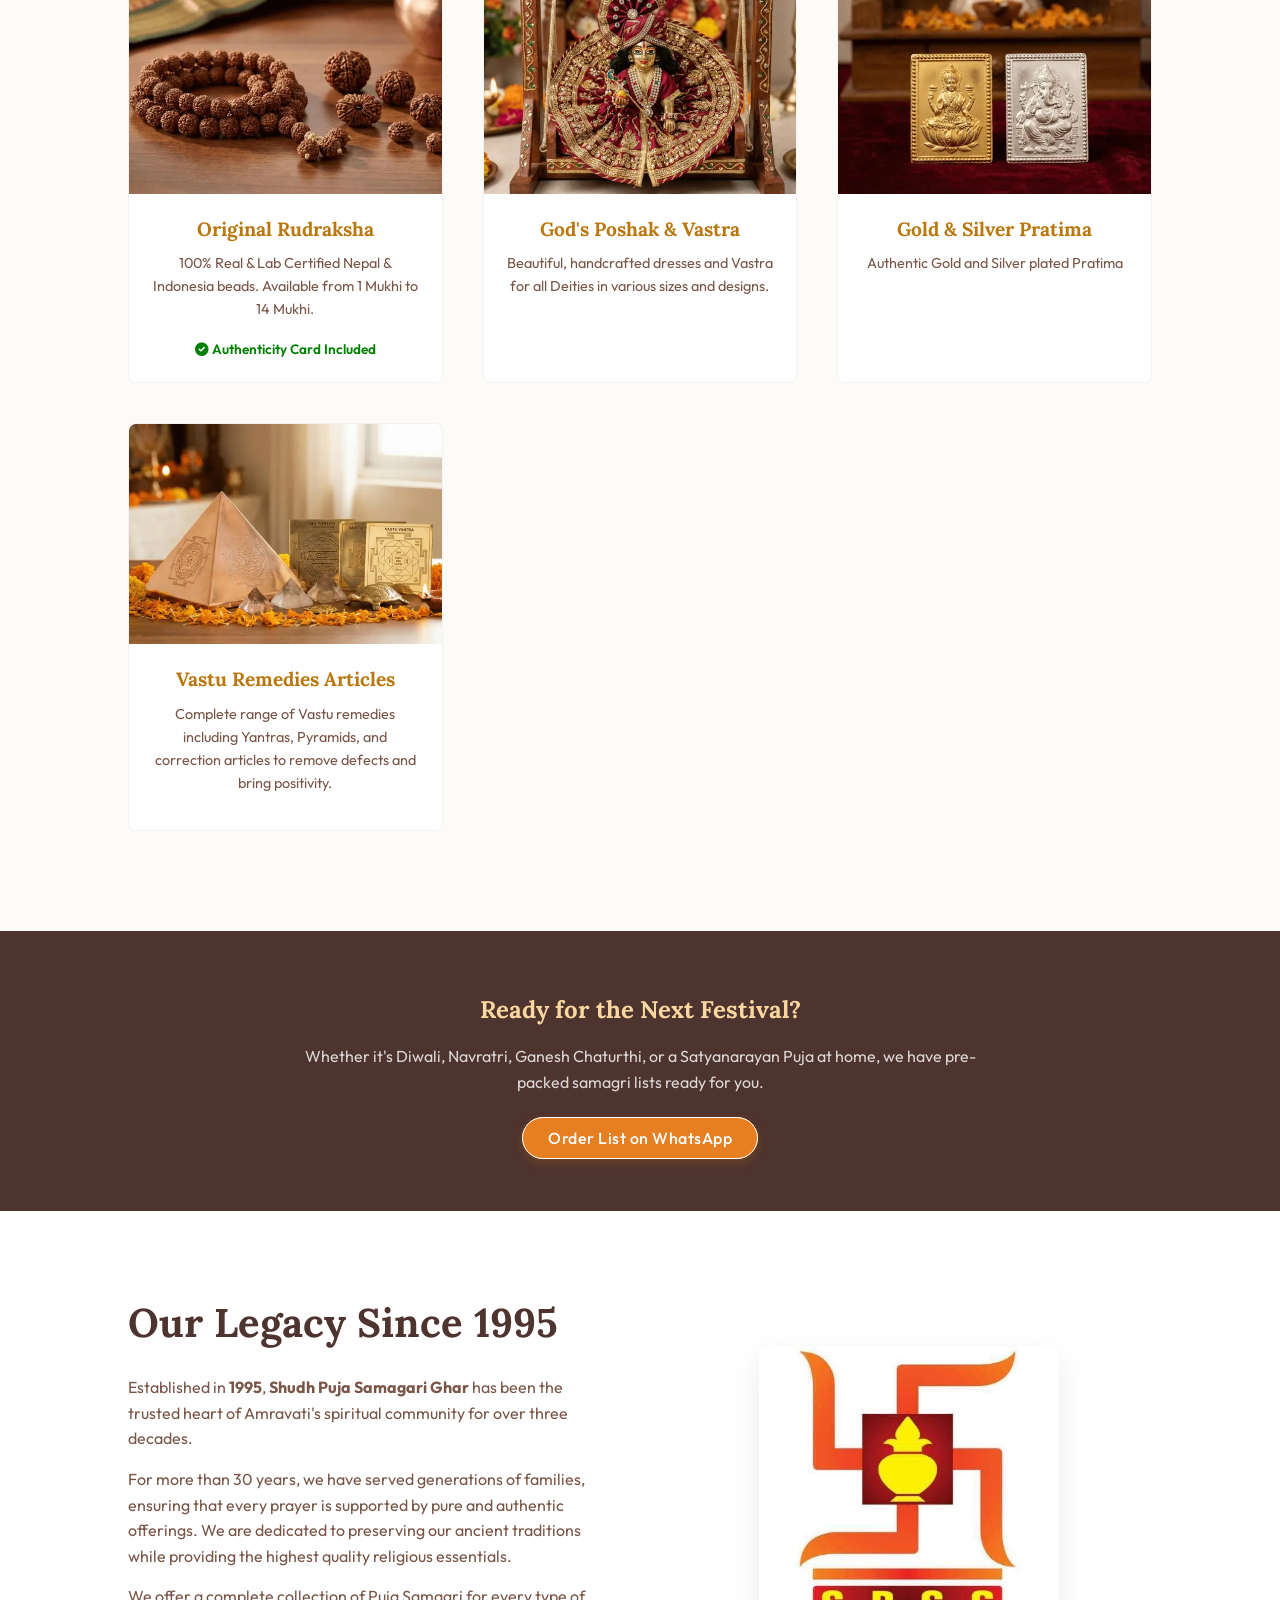
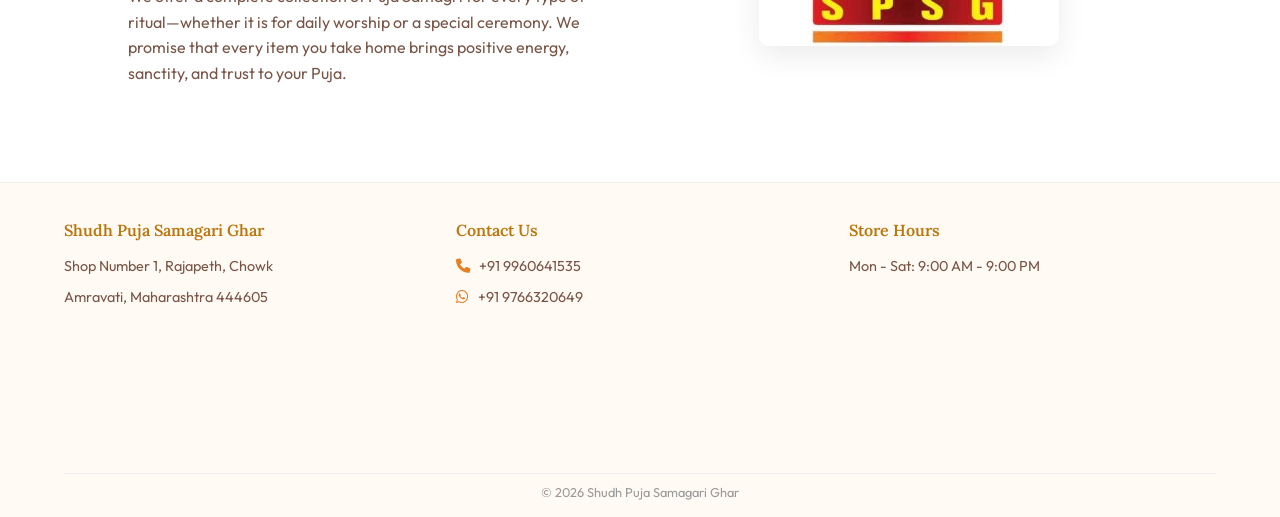
==== commit 08286fe1: "changes done" ====
--- a/index.html
+++ b/index.html
@@ -551,7 +551,7 @@
     <div class="footer-grid">
 
         <div class="footer-col">
-            <h4>Shudh Puja Ghar</h4>
+            <h4>Shudh Puja Samagari Ghar</h4>
             <ul>
                 <li>Shop Number 1, Rajapeth, Chowk</li>
                 <li>Amravati, Maharashtra 444605</li>
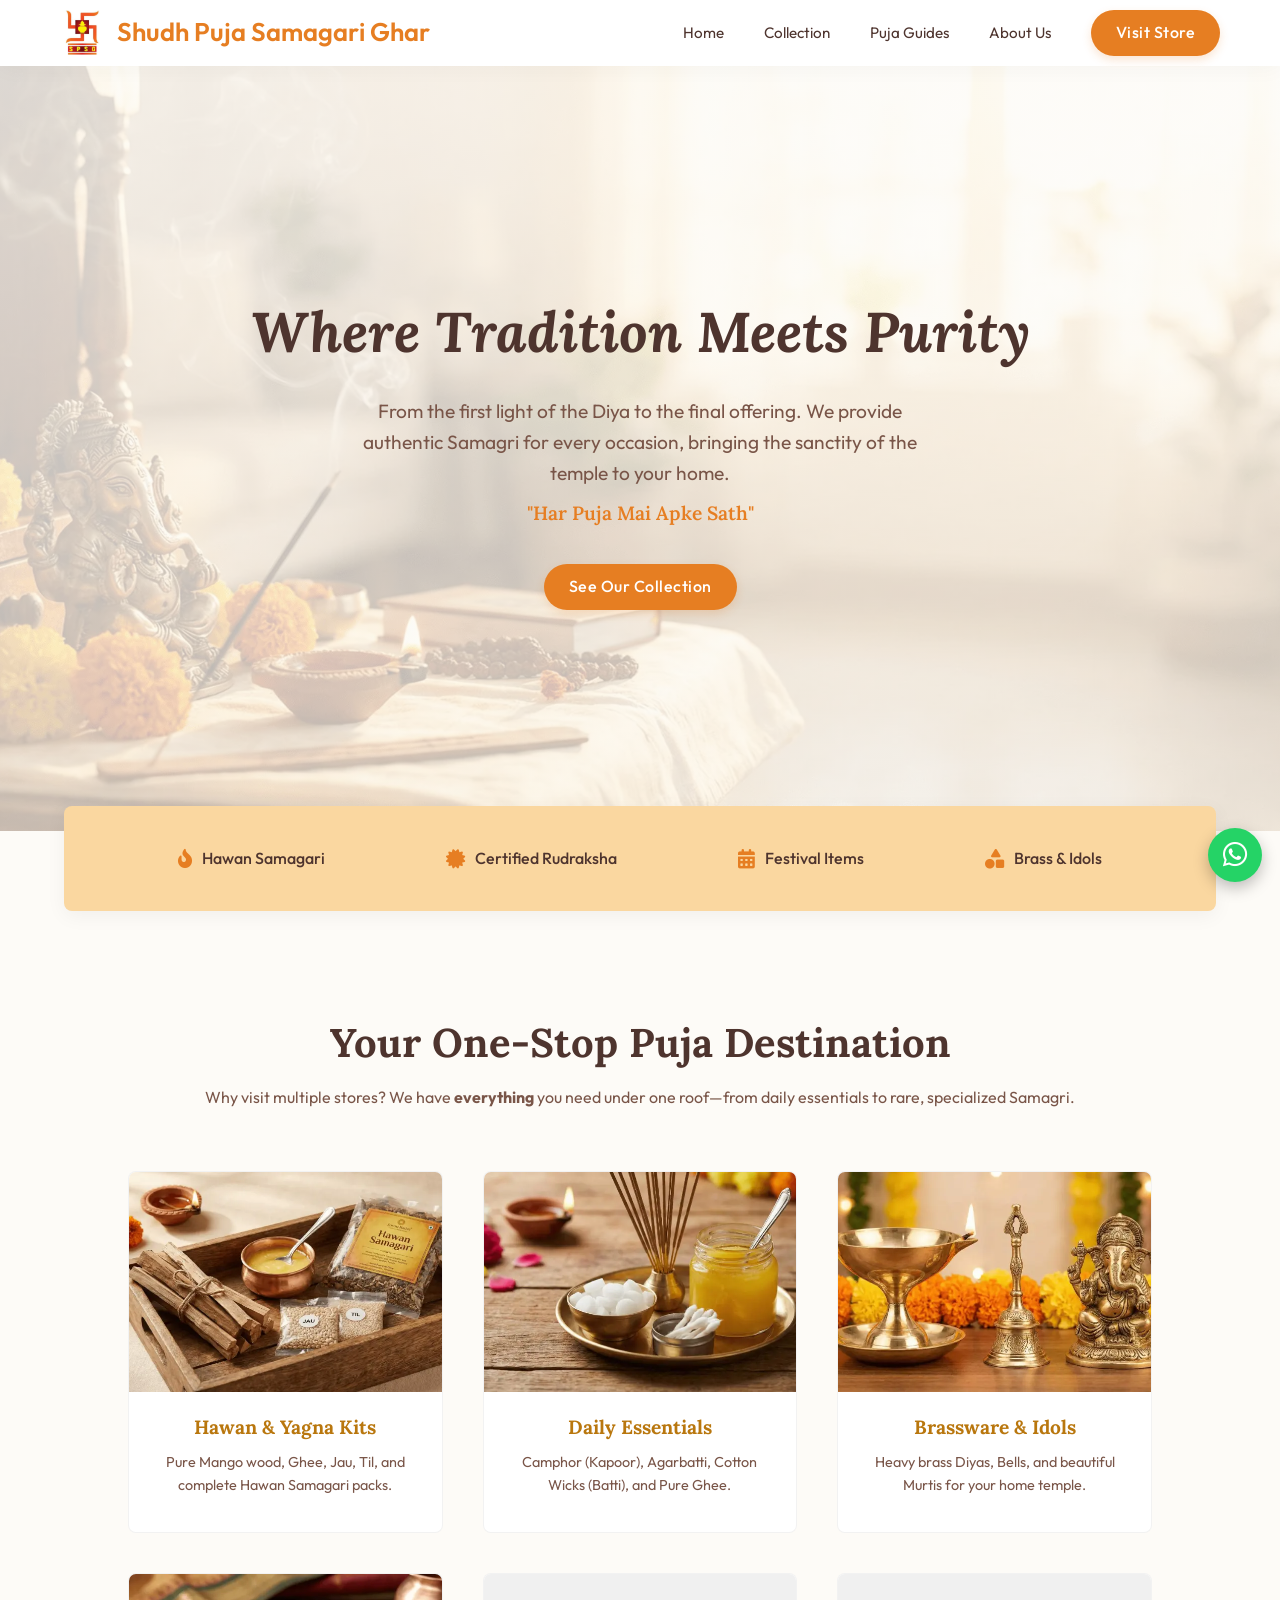
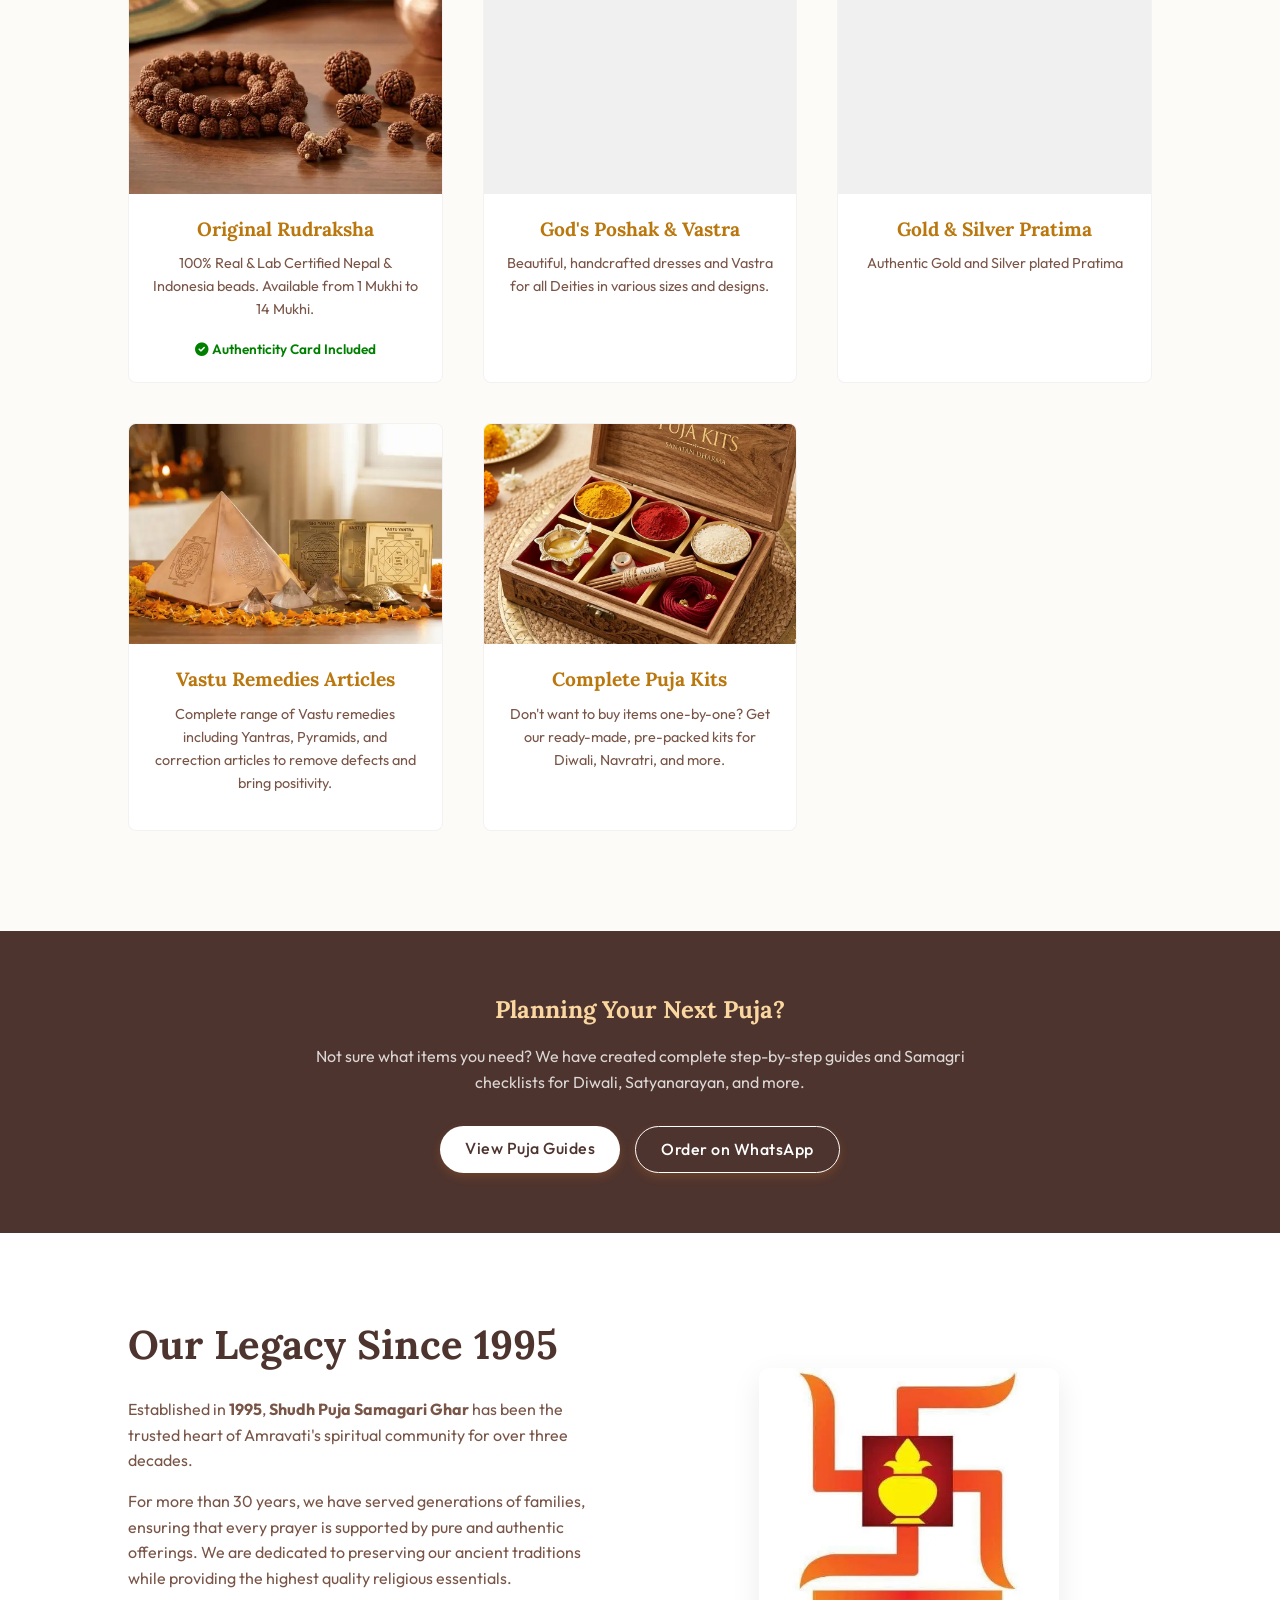
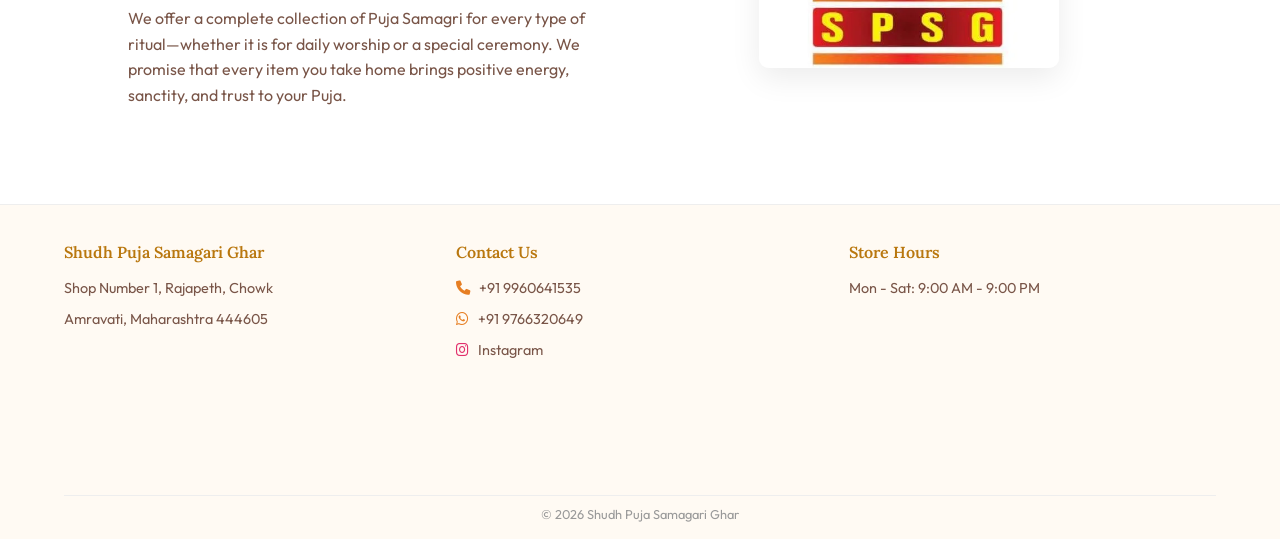
==== commit 97d7a37a: "upgraded website" ====
--- a/index.html
+++ b/index.html
@@ -12,7 +12,7 @@
     <meta name="keywords" content="Puja Samagri Amravati, Hawan Samagri, Rudraksha Shop Amravati, Puja Store Near Me, Diwali Puja Items, Navratri Puja Samagri">
     <meta name="author" content="Shudh Puja Samagari Ghar">
     
-    <link rel="preload" href="img/hero.jpg" as="image">
+    <link rel="preload" href="img/hero.webp" as="image">
 
     <link rel="preconnect" href="https://fonts.googleapis.com">
     <link rel="preconnect" href="https://fonts.gstatic.com" crossorigin>
@@ -37,375 +37,50 @@
         <link rel="stylesheet" href="https://cdnjs.cloudflare.com/ajax/libs/font-awesome/6.0.0/css/all.min.css">
     </noscript>
 
-    <style>
-        /* SMOOTH SCROLL & OFFSET FIX */
-        html {
-            scroll-behavior: smooth;
-            scroll-padding-top: 90px;
-        }
-
-        :root {
-            --primary: #E67E22;
-            --primary-light: #FAD7A0;
-            --accent: #B9770E;
-            --bg-body: #FDFBF7;
-            --bg-card: #FFFFFF;
-            --text-main: #4E342E;
-            --text-light: #795548;
-        }
-
-        * { margin: 0; padding: 0; box-sizing: border-box; }
-
-        body {
-            font-family: 'Outfit', sans-serif;
-            background-color: var(--bg-body);
-            color: var(--text-main);
-            line-height: 1.6;
-        }
-
-        h1, h2, h3, h4 { font-family: 'Lora', serif; }
-
-        a { text-decoration: none; cursor: pointer; }
-        ul { list-style: none; }
-
-        /* --- NAVIGATION --- */
-        nav {
-            background: rgba(255, 255, 255, 0.98);
-            box-shadow: 0 4px 20px rgba(0,0,0,0.03);
-            position: sticky;
-            top: 0;
-            z-index: 1000;
-            width: 100%;
-        }
-
-        .nav-container {
-            max-width: 1200px;
-            margin: 0 auto;
-            padding: 10px 20px;
-            display: flex;
-            justify-content: space-between;
-            align-items: center;
-        }
-
-        .logo {
-            font-size: 1.6rem;
-            font-weight: 600;
-            color: var(--primary);
-            display: flex;
-            align-items: center;
-            gap: 12px;
-            flex-shrink: 0;
-            text-decoration: none;
-        }
-
-        .logo img {
-            height: 45px;
-            width: auto;
-            object-fit: contain;
-        }
-
-        .nav-links {
-            display: flex;
-            gap: 40px;
-            margin-left: auto;
-            margin-right: 40px;
-        }
-
-        .nav-links a {
-            color: var(--text-main);
-            font-weight: 400;
-            font-size: 0.95rem;
-            transition: 0.3s;
-            position: relative;
-        }
-
-        .nav-links a:hover { color: var(--primary); }
-
-        .nav-links a::after {
-            content: '';
-            position: absolute;
-            width: 0;
-            height: 2px;
-            bottom: -4px;
-            left: 0;
-            background-color: var(--primary);
-            transition: width 0.3s;
-        }
-
-        .nav-links a:hover::after { width: 100%; }
-
-        .cta-btn {
-            background-color: var(--primary);
-            color: white;
-            padding: 10px 25px;
-            border-radius: 50px;
-            font-weight: 500;
-            letter-spacing: 0.5px;
-            transition: 0.3s;
-            white-space: nowrap;
-            box-shadow: 0 4px 10px rgba(230, 126, 34, 0.2);
-        }
-
-        .cta-btn:hover {
-            background-color: var(--accent);
-            transform: translateY(-2px);
-            box-shadow: 0 6px 15px rgba(230, 126, 34, 0.4);
-        }
-
-        /* --- HERO SECTION --- */
-        .hero {
-            height: 85vh;
-            /* HERO IMAGE (Kept as JPG) */
-            background: linear-gradient(rgba(253, 251, 247, 0.85), rgba(253, 251, 247, 0.7)), url('img/hero.jpg');
-            background-size: cover;
-            background-position: center;
-            display: flex;
-            flex-direction: column;
-            justify-content: center;
-            align-items: center;
-            text-align: center;
-            padding: 0 20px;
-        }
-
-        .hero h1 {
-            font-size: 3.5rem;
-            margin-bottom: 20px;
-            font-style: italic;
-        }
-
-        .hero p {
-            font-size: 1.2rem;
-            max-width: 600px;
-            margin-bottom: 35px;
-            color: var(--text-light);
-        }
-
-        .hero-btns {
-            display: flex;
-            gap: 15px;
-        }
-
-        /* --- CATEGORIES --- */
-        .categories-bar {
-            background-color: var(--primary-light);
-            padding: 40px 5%;
-            text-align: center;
-            margin-top: -25px;
-            position: relative;
-            z-index: 10;
-            border-radius: 8px;
-            margin-left: 5%;
-            margin-right: 5%;
-            box-shadow: 0 5px 20px rgba(0,0,0,0.05);
-            display: flex;
-            justify-content: space-around;
-            flex-wrap: wrap;
-            gap: 20px;
-        }
-
-        .cat-item {
-            display: flex;
-            align-items: center;
-            gap: 10px;
-            font-weight: 500;
-            color: var(--text-main);
-        }
-        
-        .cat-item i { color: var(--primary); font-size: 1.2rem; }
-
-        /* --- PRODUCTS --- */
-        .products { padding: 100px 10%; }
-
-        .section-header { text-align: center; margin-bottom: 60px; }
-        .section-header h2 { font-size: 2.5rem; margin-bottom: 10px; }
-        .section-header p { color: var(--text-light); }
-
-        .product-grid {
-            display: grid;
-            grid-template-columns: repeat(auto-fit, minmax(260px, 1fr));
-            gap: 40px;
-        }
-
-        .product-card {
-            background: var(--bg-card);
-            border: 1px solid rgba(0,0,0,0.05);
-            border-radius: 8px;
-            overflow: hidden;
-            transition: 0.3s;
-        }
-
-        .product-card:hover {
-            box-shadow: 0 10px 25px rgba(0,0,0,0.08);
-            transform: translateY(-5px);
-        }
-
-        .product-img {
-            height: 220px;
-            width: 100%;
-            background-color: #f0f0f0;
-        }
-        
-        .product-img img { 
-            width: 100%; 
-            height: 100%; 
-            object-fit: cover;
-        }
-
-        .product-info { padding: 20px; text-align: center; }
-        .product-info h3 { font-size: 1.2rem; margin-bottom: 8px; color: var(--accent); }
-        .product-info p { font-size: 0.9rem; color: var(--text-light); margin-bottom: 15px; }
-
-        /* --- FESTIVAL BANNER --- */
-        .festival-banner {
-            background-color: var(--text-main);
-            color: #fff;
-            padding: 60px 10%;
-            text-align: center;
-        }
-        
-        .festival-banner h2 { color: var(--primary-light); margin-bottom: 15px; }
-        .festival-banner p { opacity: 0.8; max-width: 700px; margin: 0 auto 30px; }
-
-        /* --- ABOUT SECTION --- */
-        .about-section {
-            background-color: #fff;
-            padding: 80px 10%;
-            display: flex;
-            align-items: center;
-            gap: 50px;
-        }
-
-        .about-text { flex: 1; }
-        .about-text h2 { font-size: 2.5rem; margin-bottom: 20px; color: var(--text-main); font-family: 'Lora', serif; }
-        .about-text p { margin-bottom: 15px; color: var(--text-light); font-size: 1rem; }
-        
-        .about-img { flex: 1; text-align: center; display: flex; justify-content: center; }
-        .about-img img { 
-            max-width: 300px; 
-            width: 100%; 
-            border-radius: 10px; 
-            box-shadow: 0 10px 30px rgba(0,0,0,0.08); 
-        }
-
-        /* --- FOOTER --- */
-        footer {
-            background: #fffaf3;
-            border-top: 1px solid #eee;
-            padding: 35px 5% 15px;
-        }
-
-        .footer-grid {
-            max-width: 1200px;
-            margin: auto;
-            display: grid;
-            grid-template-columns: repeat(auto-fit, minmax(220px, 1fr));
-            gap: 25px;
-            align-items: start;
-        }
-
-        .footer-col h4 {
-            color: var(--accent);
-            margin-bottom: 12px;
-            font-size: 1rem;
-            font-weight: 600;
-        }
-
-        .footer-col ul li { margin-bottom: 8px; color: var(--text-light); font-size: 0.9rem; }
-        .footer-col a { color: var(--text-light); transition: 0.3s; }
-        .footer-col a:hover { color: var(--primary); }
-        .footer-col i { color: var(--primary); margin-right: 6px; }
-
-        .copyright {
-            text-align: center;
-            margin-top: 18px;
-            padding-top: 8px;
-            border-top: 1px solid #eee;
-            font-size: 0.8rem;
-            color: #999;
-        }
-
-        /* --- MOBILE FIXES --- */
-        @media (max-width: 768px) {
-
-            .nav-container {
-                flex-direction: column;
-                gap: 8px;
-                padding: 10px 12px;
-            }
-
-            .logo { font-size: 1.3rem; }
-            .logo img { height: 40px; }
-
-            .nav-links {
-                justify-content: center;
-                gap: 15px;
-                margin: 0;
-                width: 100%;
-                flex-wrap: wrap;
-            }
-
-            .nav-links a { font-size: 0.85rem; }
-
-            .cta-btn {
-                width: auto;
-                padding: 8px 18px;
-                font-size: 0.85rem;
-            }
-
-            .hero { 
-                height: auto; 
-                min-height: 60vh; 
-                padding: 50px 20px; 
-                background-position: 15% center !important; 
-            }
-            
-            .hero h1 { font-size: 2.4rem; }
-            .hero p { font-size: 1.05rem; }
-
-            .categories-bar {
-                margin-top: 20px;
-                display: grid;
-                grid-template-columns: 1fr 1fr;
-                gap: 15px;
-                padding: 20px;
-            }
-
-            .cat-item { flex-direction: column; text-align: center; font-size: 0.95rem; }
-
-            .products { padding: 50px 5%; }
-            .section-header h2 { font-size: 2.1rem; }
-            .festival-banner { padding: 45px 5%; }
-            
-            .about-section { flex-direction: column-reverse; padding: 50px 5%; text-align: center; }
-            .about-text h2 { font-size: 2.1rem; }
-            .about-img img { max-width: 200px; margin-bottom: 20px; }
-
-            .footer-grid { text-align: center; }
-        }
-
-        @media (max-width: 480px) {
-            .categories-bar { grid-template-columns: 1fr 1fr; }
-            footer iframe { height: 110px; border-radius: 6px; }
-            .cta-btn { padding: 12px 20px; font-size: 0.9rem; }
-        }
-
-        .whatsapp-float {
-            position: fixed;
-            bottom: 18px;
-            right: 18px;
-            background: #25D366;
-            color: white;
-            width: 54px;
-            height: 54px;
-            border-radius: 50%;
-            display: flex;
-            align-items: center;
-            justify-content: center;
-            font-size: 28px;
-            box-shadow: 0 6px 15px rgba(0,0,0,0.25);
-            z-index: 9999;
-        }
-    </style>
+    <link rel="stylesheet" href="styles.css">
+
+    <!-- Vercel Web Analytics -->
+    <script>
+        window.va = window.va || function () { (window.vaq = window.vaq || []).push(arguments); };
+    </script>
+    <script defer src="/_vercel/insights/script.js"></script>
+    
+    <!-- Google tag (gtag.js) -->
+<script async src="https://www.googletagmanager.com/gtag/js?id=G-GQ600RX9QH"></script>
+<script>
+  window.dataLayer = window.dataLayer || [];
+  function gtag(){dataLayer.push(arguments);}
+  gtag('js', new Date());
+
+  gtag('config', 'G-GQ600RX9QH');
+</script>
+
+    <!-- Open Graph / WhatsApp / Facebook Previews -->
+    <meta property="og:type" content="website">
+    <meta property="og:title" content="Shudh Puja Samagari Ghar | Amravati">
+    <meta property="og:description" content="Your one-stop destination for authentic Puja Samagri. Everything you need for your devotion, delivered with purity.">
+    <meta property="og:image" content="https://www.shudhpujasamagri.com/img/hero.webp">
+
+    <!-- Local Business Structured Data for Google Maps -->
+    <script type="application/ld+json">
+    {
+      "@context": "https://schema.org",
+      "@type": "LocalBusiness",
+      "name": "Shudh Puja Samagari Ghar",
+      "image": "https://www.shudhpujasamagri.com/img/logo.webp",
+      "description": "Authentic Puja Samagri store in Amravati since 1995.",
+      "address": {
+        "@type": "PostalAddress",
+        "streetAddress": "Shop Number 1, Rajapeth, Chowk",
+        "addressLocality": "Amravati",
+        "addressRegion": "Maharashtra",
+        "postalCode": "444605",
+        "addressCountry": "IN"
+      },
+      "telephone": "+919960641535",
+      "openingHours": "Mo,Tu,We,Th,Fr,Sa 09:00-21:00"
+    }
+    </script>
 </head>
 
 <body>
@@ -413,19 +88,19 @@
 <nav>
     <div class="nav-container">
         
-        <a href="javascript:void(0);" onclick="window.scrollTo(0,0)" class="logo">
-            <img src="img/logo.jpg" alt="Brand Logo" loading="eager"> 
+        <a href="#" class="logo">
+            <img src="img/logo.webp" alt="Brand Logo" loading="eager"> 
             Shudh Puja Samagari Ghar
         </a>
 
         <div class="nav-links">
-            <a href="javascript:void(0);" onclick="window.scrollTo(0,0)">Home</a>
-            <a href="javascript:void(0);" onclick="document.getElementById('products').scrollIntoView({behavior: 'smooth'})">Collection</a>
-            <a href="javascript:void(0);" onclick="document.getElementById('festivals').scrollIntoView({behavior: 'smooth'})">Festivals</a>
-            <a href="javascript:void(0);" onclick="document.getElementById('about').scrollIntoView({behavior: 'smooth'})">About Us</a>
+            <a href="#">Home</a>
+            <a href="#products">Collection</a>
+            <a href="puja-guides.html">Puja Guides</a>
+            <a href="#about">About Us</a>
         </div>
         
-        <a href="javascript:void(0);" onclick="document.getElementById('contact').scrollIntoView({behavior: 'smooth'})" class="cta-btn">Visit Store</a>
+        <a href="#contact" class="cta-btn">Visit Store</a>
     </div>
 </nav>
 
@@ -436,11 +111,11 @@
         <span style="display:block; margin-top:10px; font-family:'Lora',serif; color:var(--primary); font-weight:600;">"Har Puja Mai Apke Sath"</span>
     </p>
     <div class="hero-btns">
-        <a href="javascript:void(0);" onclick="document.getElementById('products').scrollIntoView({behavior: 'smooth'})" class="cta-btn">See Our Collection</a>
+        <a href="#products" class="cta-btn">See Our Collection</a>
     </div>
 </section>
 
-<div class="categories-bar">
+<div class="categories-bar reveal">
     <div class="cat-item"><i class="fas fa-fire-alt"></i> Hawan Samagari</div>
     <div class="cat-item"><i class="fas fa-certificate"></i> Certified Rudraksha</div>
     <div class="cat-item"><i class="fas fa-calendar-alt"></i> Festival Items</div>
@@ -448,13 +123,13 @@
 </div>
 
 <section id="products" class="products">
-    <div class="section-header">
-        <h2>Everything You Need</h2>
-        <p>From daily lighting of the lamp to grand Hawan ceremonies.</p>
+    <div class="section-header reveal">
+        <h2>Your One-Stop Puja Destination</h2>
+        <p>Why visit multiple stores? We have <strong>everything</strong> you need under one roof—from daily essentials to rare, specialized Samagri.</p>
     </div>
 
     <div class="product-grid">
-        <div class="product-card">
+        <div class="product-card reveal">
             <div class="product-img">
                 <img src="img/hawan.webp" alt="Hawan samagri kit with mango wood and puja items" loading="lazy" decoding="async">
             </div>
@@ -464,7 +139,7 @@
             </div>
         </div>
 
-        <div class="product-card">
+        <div class="product-card reveal">
             <div class="product-img">
                 <img src="img/dailypuja.webp" alt="Daily puja items like agarbatti kapoor and cotton batti" loading="lazy" decoding="async">
             </div>
@@ -474,7 +149,7 @@
             </div>
         </div>
 
-        <div class="product-card">
+        <div class="product-card reveal">
             <div class="product-img">
                 <img src="img/brass.webp" alt="Brass diyas bells and temple idols" loading="lazy" decoding="async">
             </div>
@@ -484,7 +159,7 @@
             </div>
         </div>
 
-        <div class="product-card">
+        <div class="product-card reveal">
             <div class="product-img">
                 <img src="img/rudraksh.webp" alt="Certified original rudraksha beads with authenticity card" loading="lazy" decoding="async">
             </div>
@@ -497,7 +172,7 @@
             </div>
         </div>
 
-        <div class="product-card">
+        <div class="product-card reveal">
             <div class="product-img">
                 <img src="img/poshak.webp" alt="God Poshak and Vastra dresses" loading="lazy" decoding="async">
             </div>
@@ -507,7 +182,7 @@
             </div>
         </div>
 
-        <div class="product-card">
+        <div class="product-card reveal">
             <div class="product-img">
                 <img src="img/pratima.webp" alt="Gold and Silver Pratima Idols" loading="lazy" decoding="async">
             </div>
@@ -517,7 +192,7 @@
             </div>
         </div>
 
-        <div class="product-card">
+        <div class="product-card reveal">
             <div class="product-img">
                 <img src="img/vastu.webp" alt="Vastu Remedies Articles and Yantras" loading="lazy" decoding="async">
             </div>
@@ -526,31 +201,44 @@
                 <p>Complete range of Vastu remedies including Yantras, Pyramids, and correction articles to remove defects and bring positivity.</p>
             </div>
         </div>
+
+        <div class="product-card reveal">
+            <div class="product-img">
+                <img src="img/puja_kit.webp" alt="Complete Puja Kits for all occasions" loading="lazy" decoding="async">
+            </div>
+            <div class="product-info">
+                <h3>Complete Puja Kits</h3>
+                <p>Don't want to buy items one-by-one? Get our ready-made, pre-packed kits for Diwali, Navratri, and more.</p>
+            </div>
+        </div>
     </div>
 </section>
 
-<section id="festivals" class="festival-banner">
-    <h2>Ready for the Next Festival?</h2>
-    <p>Whether it's Diwali, Navratri, Ganesh Chaturthi, or a Satyanarayan Puja at home, we have pre-packed samagri lists ready for you.</p>
-    <a href="https://wa.me/919766320649" class="cta-btn" style="border:1px solid white;">Order List on WhatsApp</a>
+<section id="festivals" class="festival-banner reveal">
+    <h2>Planning Your Next Puja?</h2>
+    <p>Not sure what items you need? We have created complete step-by-step guides and Samagri checklists for Diwali, Satyanarayan, and more.</p>
+    <div style="display: flex; gap: 15px; justify-content: center; flex-wrap: wrap;">
+        <a href="puja-guides.html" class="cta-btn" style="background: white; color: var(--text-main);">View Puja Guides</a>
+        <a href="https://wa.me/919766320649" class="cta-btn" style="border:1px solid white; background: transparent;">Order on WhatsApp</a>
+    </div>
 </section>
 
 <section id="about" class="about-section">
-    <div class="about-text">
+    <div class="about-text reveal">
         <h2>Our Legacy Since 1995</h2>
         <p>Established in <strong>1995</strong>, <strong>Shudh Puja Samagari Ghar</strong> has been the trusted heart of Amravati's spiritual community for over three decades.</p>
         <p>For more than 30 years, we have served generations of families, ensuring that every prayer is supported by pure and authentic offerings. We are dedicated to preserving our ancient traditions while providing the highest quality religious essentials.</p>
         <p>We offer a complete collection of Puja Samagri for every type of ritual—whether it is for daily worship or a special ceremony. We promise that every item you take home brings positive energy, sanctity, and trust to your Puja.</p>
     </div>
-    <div class="about-img">
-        <img src="img/logo.jpg" alt="Shudh Puja Samagari Ghar Amravati since 1995" loading="lazy">
+    <div class="about-img reveal">
+        <img src="img/logo.webp" alt="Shudh Puja Samagari Ghar Amravati since 1995" loading="lazy">
     </div>
 </section>
 
 <footer id="contact">
     <div class="footer-grid">
 
-        <div class="footer-col">
+        <div class="footer-col reveal">
             <h4>Shudh Puja Samagari Ghar</h4>
             <ul>
                 <li>Shop Number 1, Rajapeth, Chowk</li>
@@ -568,15 +256,16 @@
 
         </div>
 
-        <div class="footer-col">
+        <div class="footer-col reveal">
             <h4>Contact Us</h4>
             <ul>
                 <li><i class="fas fa-phone"></i> <a href="tel:+919960641535">+91 9960641535</a></li>
                 <li><i class="fab fa-whatsapp"></i> <a href="https://wa.me/919766320649">+91 9766320649</a></li>
+                <li><i class="fab fa-instagram" style="color: #E1306C;"></i> <a href="https://www.instagram.com/shudhpujasamagri" target="_blank" rel="noopener noreferrer">Instagram</a></li>
             </ul>
         </div>
 
-        <div class="footer-col">
+        <div class="footer-col reveal">
             <h4>Store Hours</h4>
             <ul>
                 <li>Mon - Sat: 9:00 AM - 9:00 PM</li>
@@ -594,5 +283,35 @@
     <i class="fab fa-whatsapp"></i>
 </a>
 
+
+<!-- Scroll Reveal Animation Script -->
+<script>
+    document.addEventListener('DOMContentLoaded', function() {
+        const reveals = document.querySelectorAll('.reveal');
+        const revealOptions = {
+            threshold: 0.15,
+            rootMargin: "0px 0px -50px 0px"
+        };
+        const revealOnScroll = new IntersectionObserver(function(entries, observer) {
+            entries.forEach((entry, index) => {
+                if(entry.isIntersecting) {
+                    // Add slight stagger to cards appearing at the same time
+                    if(entry.target.classList.contains('product-card')) {
+                        setTimeout(() => {
+                            entry.target.classList.add('active');
+                        }, index * 100);
+                    } else {
+                        entry.target.classList.add('active');
+                    }
+                    observer.unobserve(entry.target);
+                }
+            });
+        }, revealOptions);
+        
+        reveals.forEach(reveal => {
+            revealOnScroll.observe(reveal);
+        });
+    });
+</script>
 </body>
 </html>
--- a/styles.css
+++ b/styles.css
@@ -0,0 +1,462 @@
+/* SMOOTH SCROLL & OFFSET FIX */
+        html {
+            scroll-behavior: smooth;
+            scroll-padding-top: 90px;
+        }
+
+        :root {
+            --primary: #E67E22;
+            --primary-light: #FAD7A0;
+            --accent: #B9770E;
+            --bg-body: #FDFBF7;
+            --bg-card: #FFFFFF;
+            --text-main: #4E342E;
+            --text-light: #795548;
+        }
+
+        * { margin: 0; padding: 0; box-sizing: border-box; }
+
+        body {
+            font-family: 'Outfit', sans-serif;
+            background-color: var(--bg-body);
+            color: var(--text-main);
+            line-height: 1.6;
+        }
+
+        h1, h2, h3, h4 { font-family: 'Lora', serif; }
+
+        a { text-decoration: none; cursor: pointer; }
+        ul { list-style: none; }
+
+        /* --- NAVIGATION --- */
+        nav {
+            background: rgba(255, 255, 255, 0.98);
+            box-shadow: 0 4px 20px rgba(0,0,0,0.03);
+            position: sticky;
+            top: 0;
+            z-index: 1000;
+            width: 100%;
+        }
+
+        .nav-container {
+            max-width: 1200px;
+            margin: 0 auto;
+            padding: 10px 20px;
+            display: flex;
+            justify-content: space-between;
+            align-items: center;
+        }
+
+        .logo {
+            font-size: 1.6rem;
+            font-weight: 600;
+            color: var(--primary);
+            display: flex;
+            align-items: center;
+            gap: 12px;
+            flex-shrink: 0;
+            text-decoration: none;
+        }
+
+        .logo img {
+            height: 45px;
+            width: auto;
+            object-fit: contain;
+        }
+
+        .nav-links {
+            display: flex;
+            gap: 40px;
+            margin-left: auto;
+            margin-right: 40px;
+        }
+
+        .nav-links a {
+            color: var(--text-main);
+            font-weight: 400;
+            font-size: 0.95rem;
+            transition: 0.3s;
+            position: relative;
+        }
+
+        .nav-links a:hover { color: var(--primary); }
+
+        .nav-links a::after {
+            content: '';
+            position: absolute;
+            width: 0;
+            height: 2px;
+            bottom: -4px;
+            left: 0;
+            background-color: var(--primary);
+            transition: width 0.3s;
+        }
+
+        .nav-links a:hover::after { width: 100%; }
+
+        .cta-btn {
+            background-color: var(--primary);
+            color: white;
+            padding: 10px 25px;
+            border-radius: 50px;
+            font-weight: 500;
+            letter-spacing: 0.5px;
+            transition: 0.3s;
+            white-space: nowrap;
+            box-shadow: 0 4px 10px rgba(230, 126, 34, 0.2);
+        }
+
+        .cta-btn:hover {
+            background-color: var(--accent);
+            transform: translateY(-2px);
+            box-shadow: 0 6px 15px rgba(230, 126, 34, 0.4);
+        }
+
+        /* --- HERO SECTION --- */
+        .hero {
+            height: 85vh;
+            /* HERO IMAGE (Kept as JPG) */
+            background: linear-gradient(rgba(253, 251, 247, 0.85), rgba(253, 251, 247, 0.7)), url('img/hero.webp');
+            background-size: cover;
+            background-position: center;
+            display: flex;
+            flex-direction: column;
+            justify-content: center;
+            align-items: center;
+            text-align: center;
+            padding: 0 20px;
+        }
+
+        .hero h1 {
+            font-size: 3.5rem;
+            margin-bottom: 20px;
+            font-style: italic;
+        }
+
+        .hero p {
+            font-size: 1.2rem;
+            max-width: 600px;
+            margin-bottom: 35px;
+            color: var(--text-light);
+        }
+
+        .hero-btns {
+            display: flex;
+            gap: 15px;
+        }
+
+        /* --- CATEGORIES --- */
+        .categories-bar {
+            background-color: var(--primary-light);
+            padding: 40px 5%;
+            text-align: center;
+            margin-top: -25px;
+            position: relative;
+            z-index: 10;
+            border-radius: 8px;
+            margin-left: 5%;
+            margin-right: 5%;
+            box-shadow: 0 5px 20px rgba(0,0,0,0.05);
+            display: flex;
+            justify-content: space-around;
+            flex-wrap: wrap;
+            gap: 20px;
+        }
+
+        .cat-item {
+            display: flex;
+            align-items: center;
+            gap: 10px;
+            font-weight: 500;
+            color: var(--text-main);
+        }
+        
+        .cat-item i { color: var(--primary); font-size: 1.2rem; }
+
+        /* --- PRODUCTS --- */
+        .products { padding: 100px 10%; }
+
+        .section-header { text-align: center; margin-bottom: 60px; }
+        .section-header h2 { font-size: 2.5rem; margin-bottom: 10px; }
+        .section-header p { color: var(--text-light); }
+
+        .product-grid {
+            display: grid;
+            grid-template-columns: repeat(auto-fit, minmax(260px, 1fr));
+            gap: 40px;
+        }
+
+        .product-card {
+            background: var(--bg-card);
+            border: 1px solid rgba(0,0,0,0.05);
+            border-radius: 8px;
+            overflow: hidden;
+            transition: 0.3s;
+        }
+
+        .product-card:hover {
+            box-shadow: 0 10px 25px rgba(0,0,0,0.08);
+            transform: translateY(-5px);
+        }
+
+        .product-img {
+            height: 220px;
+            width: 100%;
+            background-color: #f0f0f0;
+        }
+        
+        .product-img img { 
+            width: 100%; 
+            height: 100%; 
+            object-fit: cover;
+        }
+
+        .product-info { padding: 20px; text-align: center; }
+        .product-info h3 { font-size: 1.2rem; margin-bottom: 8px; color: var(--accent); }
+        .product-info p { font-size: 0.9rem; color: var(--text-light); margin-bottom: 15px; }
+
+        /* --- FESTIVAL BANNER --- */
+        .festival-banner {
+            background-color: var(--text-main);
+            color: #fff;
+            padding: 60px 10%;
+            text-align: center;
+        }
+        
+        .festival-banner h2 { color: var(--primary-light); margin-bottom: 15px; }
+        .festival-banner p { opacity: 0.8; max-width: 700px; margin: 0 auto 30px; }
+
+        /* --- ABOUT SECTION --- */
+        .about-section {
+            background-color: #fff;
+            padding: 80px 10%;
+            display: flex;
+            align-items: center;
+            gap: 50px;
+        }
+
+        .about-text { flex: 1; }
+        .about-text h2 { font-size: 2.5rem; margin-bottom: 20px; color: var(--text-main); font-family: 'Lora', serif; }
+        .about-text p { margin-bottom: 15px; color: var(--text-light); font-size: 1rem; }
+        
+        .about-img { flex: 1; text-align: center; display: flex; justify-content: center; }
+        .about-img img { 
+            max-width: 300px; 
+            width: 100%; 
+            border-radius: 10px; 
+            box-shadow: 0 10px 30px rgba(0,0,0,0.08); 
+        }
+
+        /* --- FOOTER --- */
+        footer {
+            background: #fffaf3;
+            border-top: 1px solid #eee;
+            padding: 35px 5% 15px;
+        }
+
+        .footer-grid {
+            max-width: 1200px;
+            margin: auto;
+            display: grid;
+            grid-template-columns: repeat(auto-fit, minmax(220px, 1fr));
+            gap: 25px;
+            align-items: start;
+        }
+
+        .footer-col h4 {
+            color: var(--accent);
+            margin-bottom: 12px;
+            font-size: 1rem;
+            font-weight: 600;
+        }
+
+        .footer-col ul li { margin-bottom: 8px; color: var(--text-light); font-size: 0.9rem; }
+        .footer-col a { color: var(--text-light); transition: 0.3s; }
+        .footer-col a:hover { color: var(--primary); }
+        .footer-col i { color: var(--primary); margin-right: 6px; }
+
+        .copyright {
+            text-align: center;
+            margin-top: 18px;
+            padding-top: 8px;
+            border-top: 1px solid #eee;
+            font-size: 0.8rem;
+            color: #999;
+        }
+
+        /* --- MOBILE FIXES --- */
+        @media (max-width: 768px) {
+
+            .nav-container {
+                flex-direction: column;
+                gap: 8px;
+                padding: 10px 12px;
+            }
+
+            .logo { font-size: 1.3rem; }
+            .logo img { height: 40px; }
+
+            .nav-links {
+                justify-content: center;
+                gap: 15px;
+                margin: 0;
+                width: 100%;
+                flex-wrap: wrap;
+            }
+
+            .nav-links a { font-size: 0.85rem; }
+
+            .cta-btn {
+                width: auto;
+                padding: 8px 18px;
+                font-size: 0.85rem;
+            }
+
+            .hero { 
+                height: auto; 
+                min-height: 60vh; 
+                padding: 50px 20px; 
+                background-position: 15% center !important; 
+            }
+            
+            .hero h1 { font-size: 2.4rem; }
+            .hero p { font-size: 1.05rem; }
+
+            .categories-bar {
+                margin-top: 20px;
+                display: grid;
+                grid-template-columns: 1fr 1fr;
+                gap: 15px;
+                padding: 20px;
+            }
+
+            .cat-item { flex-direction: column; text-align: center; font-size: 0.95rem; }
+
+            .products { padding: 50px 5%; }
+            .section-header h2 { font-size: 2.1rem; }
+            .festival-banner { padding: 45px 5%; }
+            
+            .about-section { flex-direction: column-reverse; padding: 50px 5%; text-align: center; }
+            .about-text h2 { font-size: 2.1rem; }
+            .about-img img { max-width: 200px; margin-bottom: 20px; }
+
+            .footer-grid { text-align: center; }
+        }
+
+        @media (max-width: 480px) {
+            .categories-bar { grid-template-columns: 1fr 1fr; }
+            footer iframe { height: 110px; border-radius: 6px; }
+            .cta-btn { padding: 12px 20px; font-size: 0.9rem; }
+        }
+
+        .whatsapp-float {
+            position: fixed;
+            bottom: 18px;
+            right: 18px;
+            background: #25D366;
+            color: white;
+            width: 54px;
+            height: 54px;
+            border-radius: 50%;
+            display: flex;
+            align-items: center;
+            justify-content: center;
+            font-size: 28px;
+            box-shadow: 0 6px 15px rgba(0,0,0,0.25);
+            z-index: 9999;
+        }
+/* --- PUJA GUIDES HUB & INDIVIDUAL PAGES STYLES --- */
+.guides-hero { height: 50vh; background: linear-gradient(rgba(253, 251, 247, 0.9), rgba(253, 251, 247, 0.8)), url('img/hero.webp'); background-size: cover; background-position: center; display: flex; flex-direction: column; justify-content: center; align-items: center; text-align: center; padding: 0 20px; border-bottom: 1px solid rgba(0,0,0,0.05); }
+.guides-hero h1 { font-size: 3rem; color: var(--accent); margin-bottom: 15px; font-family: 'Lora', serif; }
+.guides-hero p { font-size: 1.1rem; color: var(--text-light); max-width: 700px; margin-bottom: 35px; }
+.search-container { width: 100%; max-width: 550px; position: relative; }
+.search-container input { width: 100%; padding: 15px 60px 15px 25px; border-radius: 50px; border: 2px solid var(--primary-light); font-size: 1rem; font-family: 'Outfit', sans-serif; outline: none; box-shadow: 0 8px 25px rgba(0,0,0,0.05); transition: 0.3s; color: var(--text-main); text-overflow: ellipsis; }
+.search-container input:focus { border-color: var(--primary); box-shadow: 0 8px 30px rgba(230, 126, 34, 0.2); }
+.search-container i { position: absolute; right: 25px; top: 50%; transform: translateY(-50%); color: var(--primary); font-size: 1.2rem; }
+.guide-category { padding: 70px 10%; }
+.guide-category-header { margin-bottom: 40px; border-bottom: 2px solid var(--primary-light); padding-bottom: 15px; display: flex; align-items: center; gap: 15px; }
+.guide-category-header h2 { font-size: 2.2rem; color: var(--text-main); font-family: 'Lora', serif; }
+.guide-category-header i { color: var(--primary); font-size: 2rem; }
+.guide-card { background: var(--bg-card); border: 1px solid rgba(230, 126, 34, 0.15); border-radius: 12px; padding: 30px; transition: 0.3s; cursor: pointer; display: flex; flex-direction: column; justify-content: space-between; height: 100%; position: relative; overflow: hidden; }
+.guide-card::before { content: ''; position: absolute; top: 0; left: 0; width: 100%; height: 4px; background: var(--primary); transform: scaleX(0); transform-origin: left; transition: transform 0.4s ease; }
+.guide-card:hover { box-shadow: 0 15px 35px rgba(230, 126, 34, 0.15); transform: translateY(-8px); border-color: transparent; }
+.guide-card:hover::before { transform: scaleX(1); }
+.guide-card h3 { font-size: 1.4rem; color: var(--accent); margin-bottom: 12px; font-family: 'Lora', serif; }
+.guide-card p { font-size: 1rem; color: var(--text-light); margin-bottom: 25px; line-height: 1.6; }
+.guide-link { color: var(--primary); font-weight: 600; display: flex; align-items: center; gap: 8px; margin-top: auto; font-size: 0.95rem; text-transform: uppercase; }
+.guide-card:hover .guide-link i { transform: translateX(8px); }
+.bg-alt { background-color: #fdf5ea; }
+.guide-header { padding: 80px 5% 50px; text-align: center; background-color: var(--primary-light); background-image: linear-gradient(rgba(253, 251, 247, 0.95), rgba(253, 251, 247, 0.95)), url('img/hero.webp'); background-size: cover; border-bottom: 2px solid rgba(230, 126, 34, 0.2); }
+.guide-header h1 { font-size: 3.5rem; color: var(--accent); margin-bottom: 15px; font-family: 'Lora', serif; }
+.breadcrumb { color: var(--text-light); font-size: 0.95rem; margin-bottom: 20px; }
+.breadcrumb a { color: var(--primary); text-decoration: none; }
+.guide-content { max-width: 900px; margin: 0 auto; padding: 50px 20px; }
+.intro-text { font-size: 1.15rem; line-height: 1.8; color: var(--text-main); margin-bottom: 50px; text-align: justify; }
+.samagri-section { background: #fff; border: 1px solid rgba(230, 126, 34, 0.2); border-radius: 12px; padding: 40px; box-shadow: 0 10px 30px rgba(0,0,0,0.03); margin-bottom: 40px; }
+.section-title { font-family: 'Lora', serif; font-size: 2.2rem; color: var(--accent); margin-bottom: 25px; display: flex; align-items: center; gap: 12px; border-bottom: 2px dashed var(--primary-light); padding-bottom: 15px; }
+.checklist-grid { display: grid; grid-template-columns: repeat(auto-fit, minmax(250px, 1fr)); gap: 15px 30px; }
+.checklist-item { display: flex; align-items: flex-start; gap: 12px; font-size: 1.05rem; color: var(--text-main); line-height: 1.4; }
+.checklist-item input[type="checkbox"] { width: 20px; height: 20px; accent-color: var(--primary); cursor: pointer; flex-shrink: 0; margin-top: 3px; }
+.guide-cta { background: linear-gradient(135deg, var(--primary), var(--accent)); border-radius: 12px; padding: 35px; text-align: center; color: white; box-shadow: 0 15px 30px rgba(230, 126, 34, 0.3); margin-bottom: 60px; }
+.guide-cta h3 { font-size: 1.8rem; margin-bottom: 10px; font-family: 'Lora', serif; }
+.guide-cta p { font-size: 1.1rem; margin-bottom: 25px; opacity: 0.9; }
+.btn-white { background: white; color: var(--accent); padding: 12px 30px; border-radius: 50px; font-weight: 600; font-size: 1.1rem; display: inline-block; transition: 0.3s; text-decoration: none; box-shadow: 0 5px 15px rgba(0,0,0,0.1); }
+.vidhi-step { display: flex; gap: 20px; margin-bottom: 30px; background: #fafafa; padding: 25px; border-radius: 8px; border-left: 4px solid var(--primary); }
+.step-number { width: 45px; height: 45px; background: var(--primary-light); color: var(--accent); border-radius: 50%; display: flex; align-items: center; justify-content: center; font-size: 1.5rem; font-weight: 600; flex-shrink: 0; font-family: 'Lora', serif; }
+.step-content h4 { font-size: 1.3rem; color: var(--text-main); margin-bottom: 8px; font-family: 'Lora', serif; }
+.step-content p { color: var(--text-light); line-height: 1.7; }
+
+/* --- ENHANCED MOBILE RESPONSIVENESS (for all pages) --- */
+@media (max-width: 768px) {
+    /* Hub Page Fixes */
+    .guides-hero { height: auto; min-height: 40vh; padding: 40px 15px; }
+    .guides-hero h1 { font-size: 2rem; }
+    .guides-hero p { font-size: 1rem; margin-bottom: 20px; }
+    .guide-category { padding: 40px 5%; }
+    .guide-category-header h2 { font-size: 1.8rem; }
+    .guide-category-header i { font-size: 1.5rem; }
+    .guide-card { padding: 20px; }
+    
+    /* Individual Guide Page Fixes */
+    .guide-header { padding: 40px 5% 30px; }
+    .guide-header h1 { font-size: 2rem; }
+    .breadcrumb { font-size: 0.85rem; line-height: 1.4; }
+    .guide-content { padding: 30px 15px; }
+    .intro-text { font-size: 1rem; text-align: left; }
+    .samagri-section { padding: 20px; margin-bottom: 30px; }
+    .section-title { font-size: 1.5rem; flex-wrap: wrap; }
+    .checklist-grid { grid-template-columns: 1fr; gap: 12px; }
+    .checklist-item { font-size: 0.95rem; }
+    .guide-cta { padding: 25px 15px; margin-bottom: 40px; }
+    .guide-cta h3 { font-size: 1.4rem; }
+    .guide-cta p { font-size: 0.95rem; }
+    .btn-white { padding: 10px 20px; font-size: 1rem; }
+    .vidhi-step { flex-direction: column; gap: 12px; padding: 15px; }
+    .step-number { width: 35px; height: 35px; font-size: 1.2rem; }
+    .step-content h4 { font-size: 1.1rem; }
+    
+    /* General Navbar Mobile Tweaks */
+    .logo { text-align: center; justify-content: center; font-size: 1.2rem; }
+    .nav-links { gap: 8px 15px; justify-content: center; flex-wrap: wrap; }
+    .nav-links a { font-size: 0.95rem; }
+    .cta-btn { margin-top: 5px; }
+}
+
+@media print {
+    nav, footer, .guide-cta, .whatsapp-float { display: none !important; }
+    body { background: white; }
+    .samagri-section { border: 1px solid black; box-shadow: none; }
+}
+
+/* --- SCROLL REVEAL ANIMATIONS --- */
+.reveal {
+    opacity: 0;
+    transform: translateY(40px);
+    transition: all 0.8s cubic-bezier(0.5, 0, 0, 1);
+}
+.reveal.active {
+    opacity: 1;
+    transform: translateY(0);
+}
+/* Stagger delays for product cards for a cascading effect */
+.product-card.reveal { transition-delay: 0.1s; }
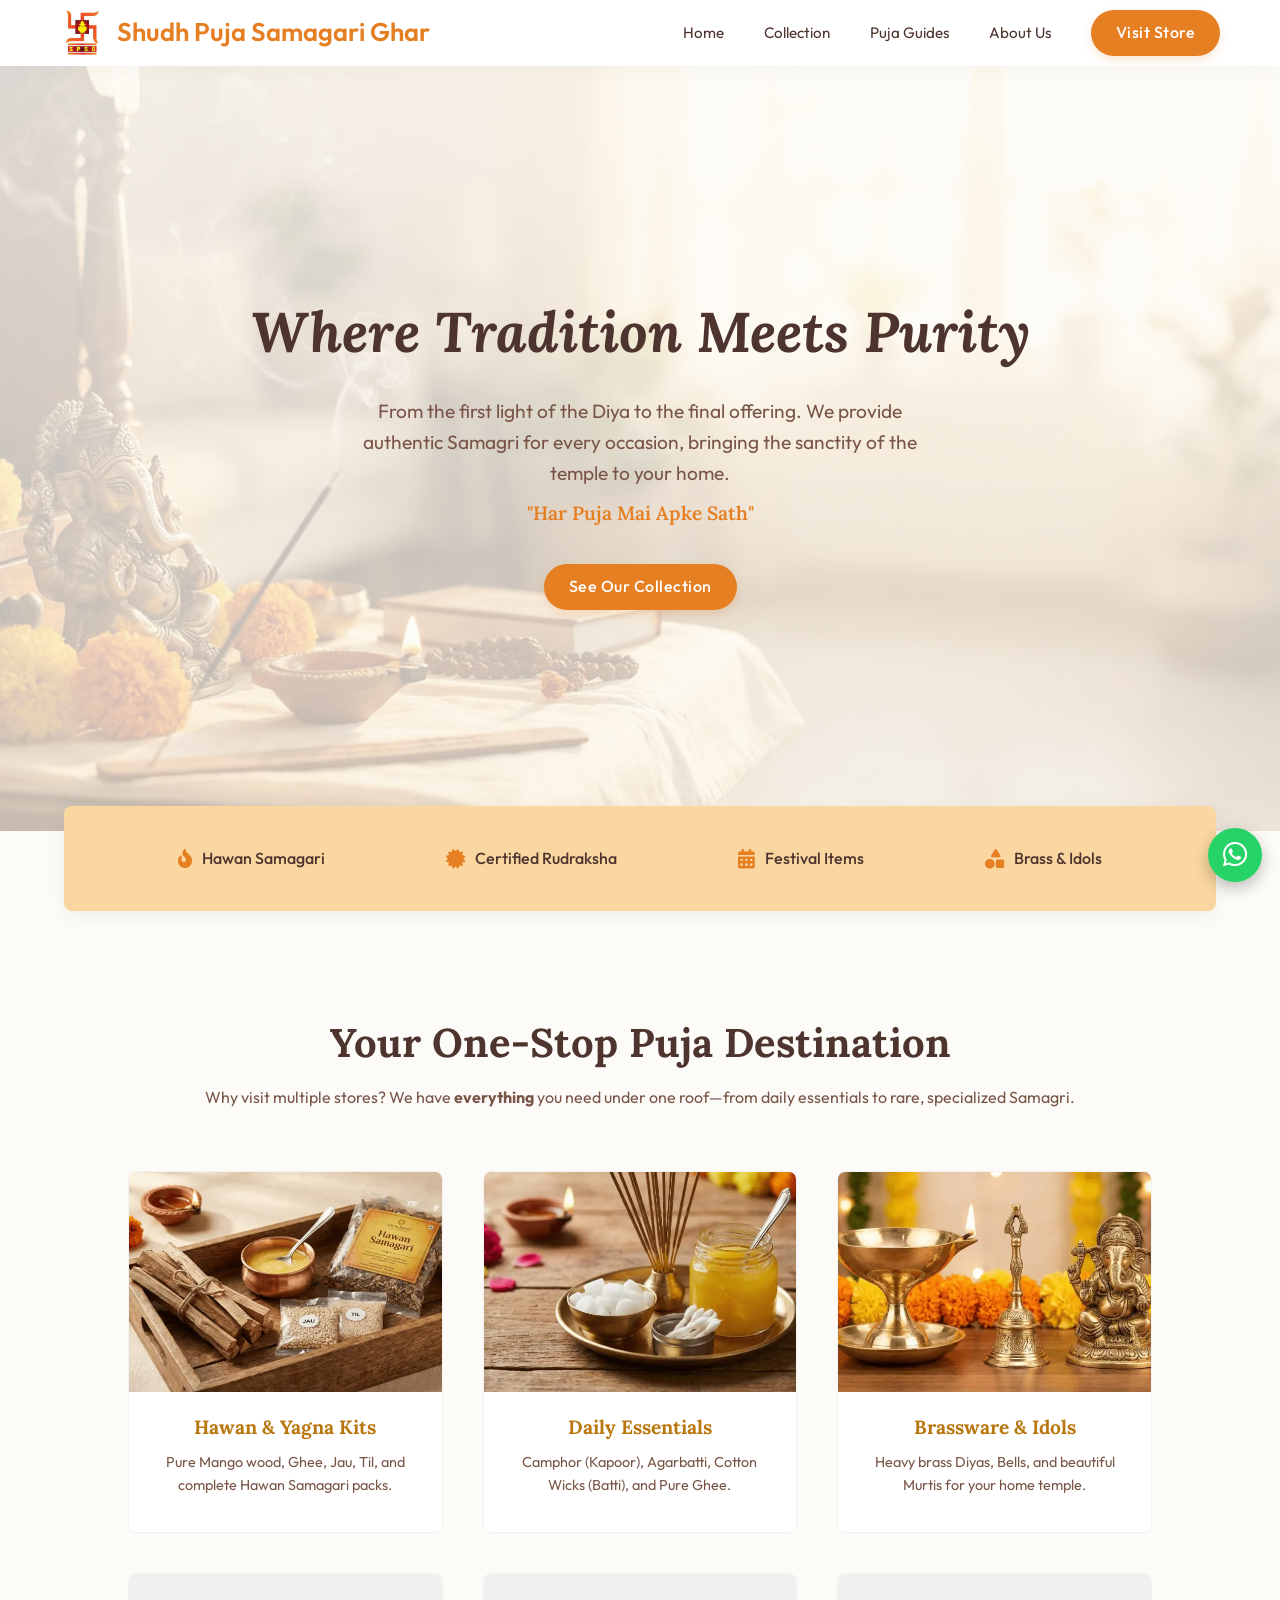
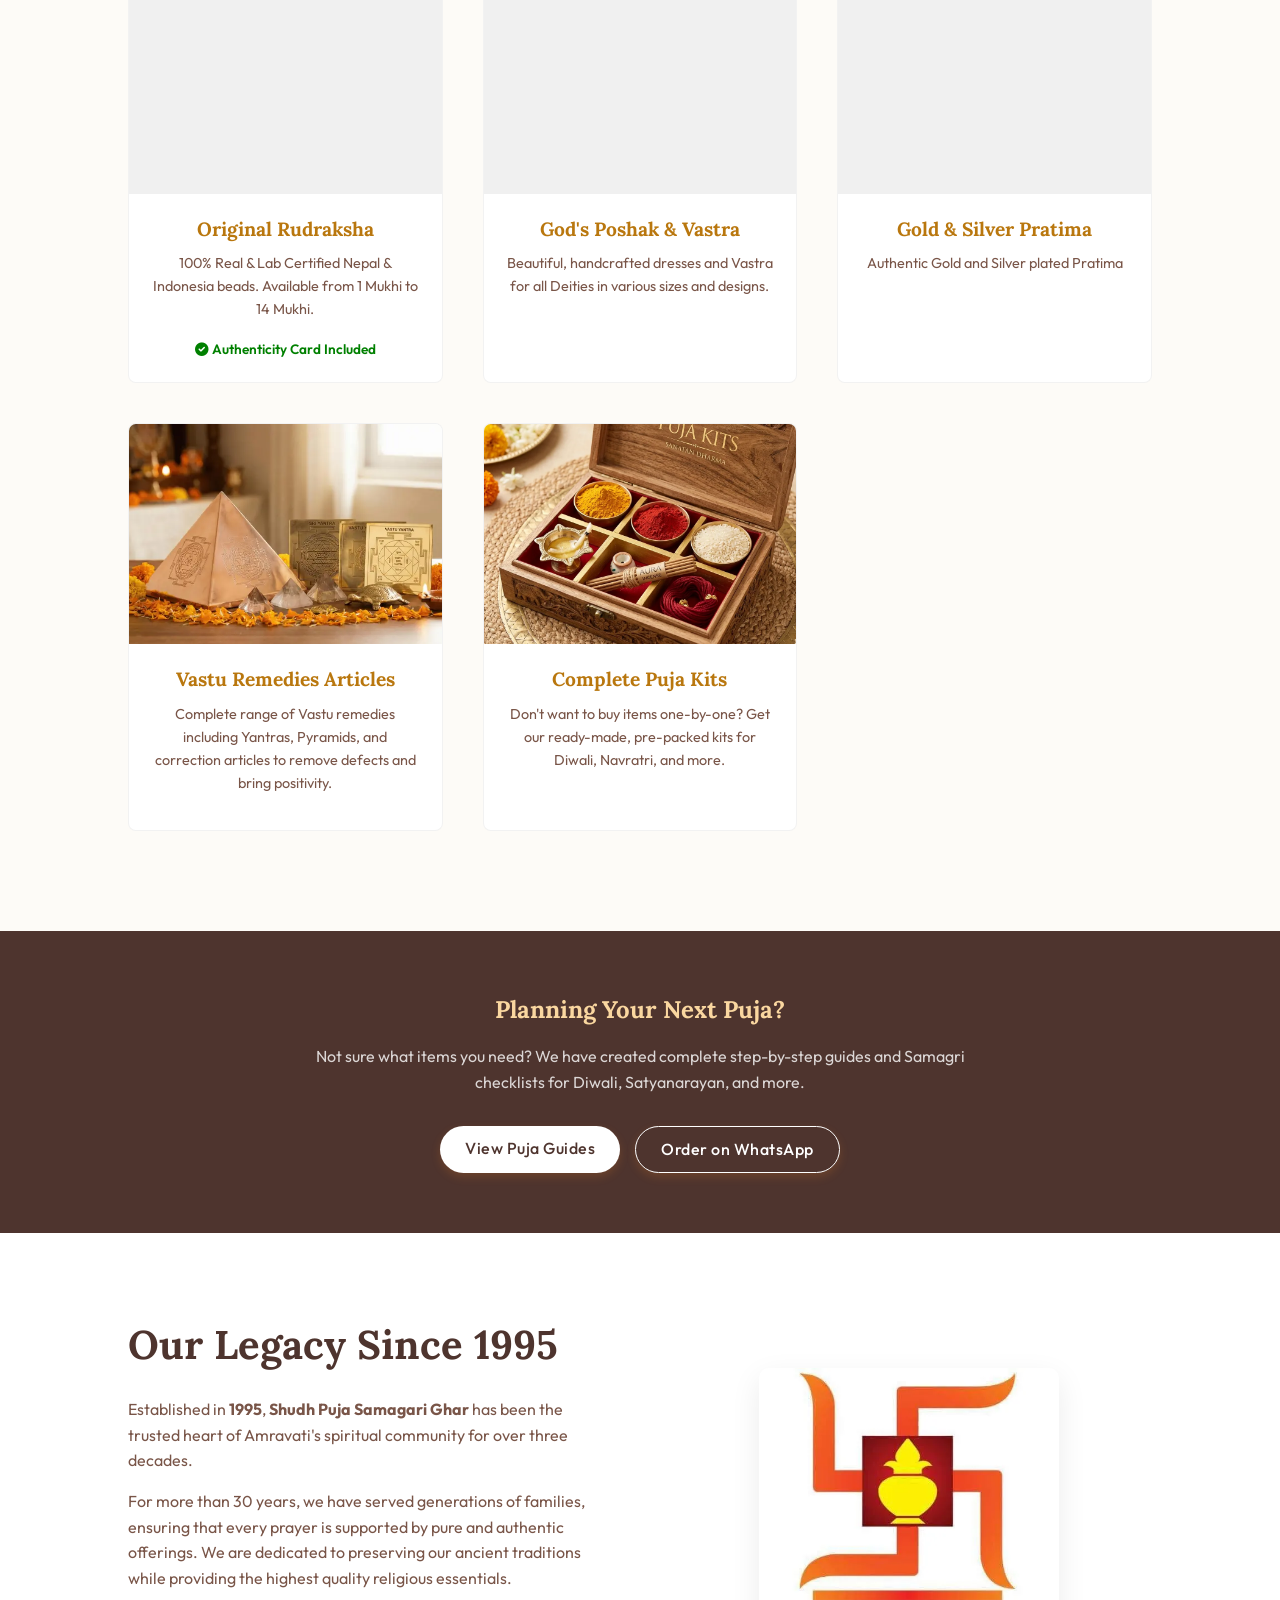
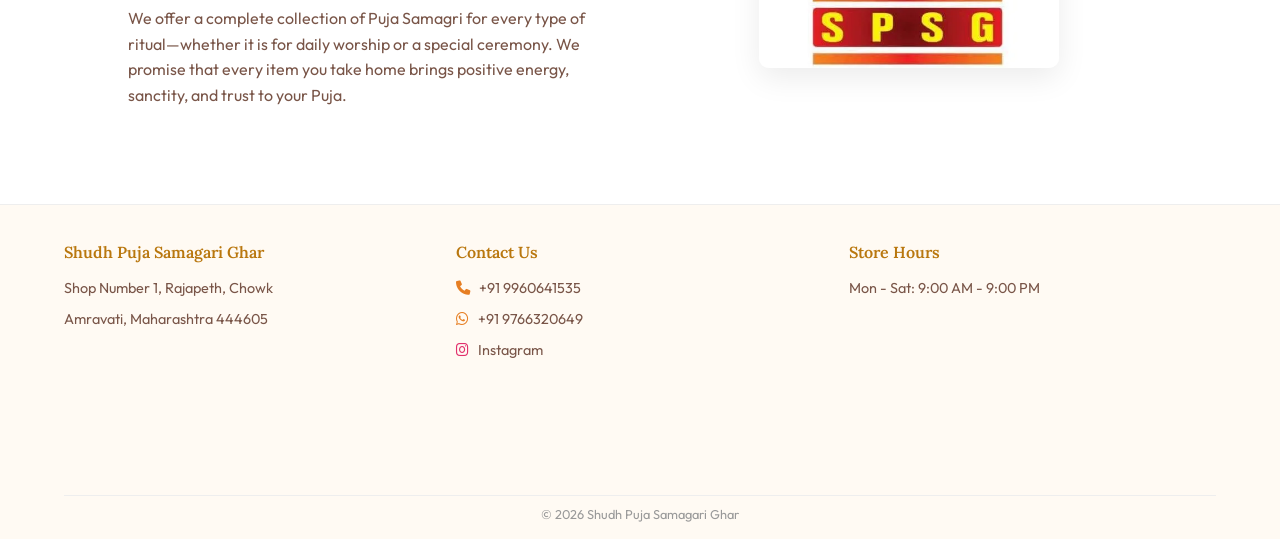
==== commit 8f6d5c81: "feat: implement native Hindi translation toggle for Vidhi guides" ====
--- a/index.html
+++ b/index.html
@@ -98,6 +98,7 @@
             <a href="#products">Collection</a>
             <a href="puja-guides.html">Puja Guides</a>
             <a href="#about">About Us</a>
+            
         </div>
         
         <a href="#contact" class="cta-btn">Visit Store</a>
@@ -313,5 +314,6 @@
         });
     });
 </script>
+
 </body>
 </html>
